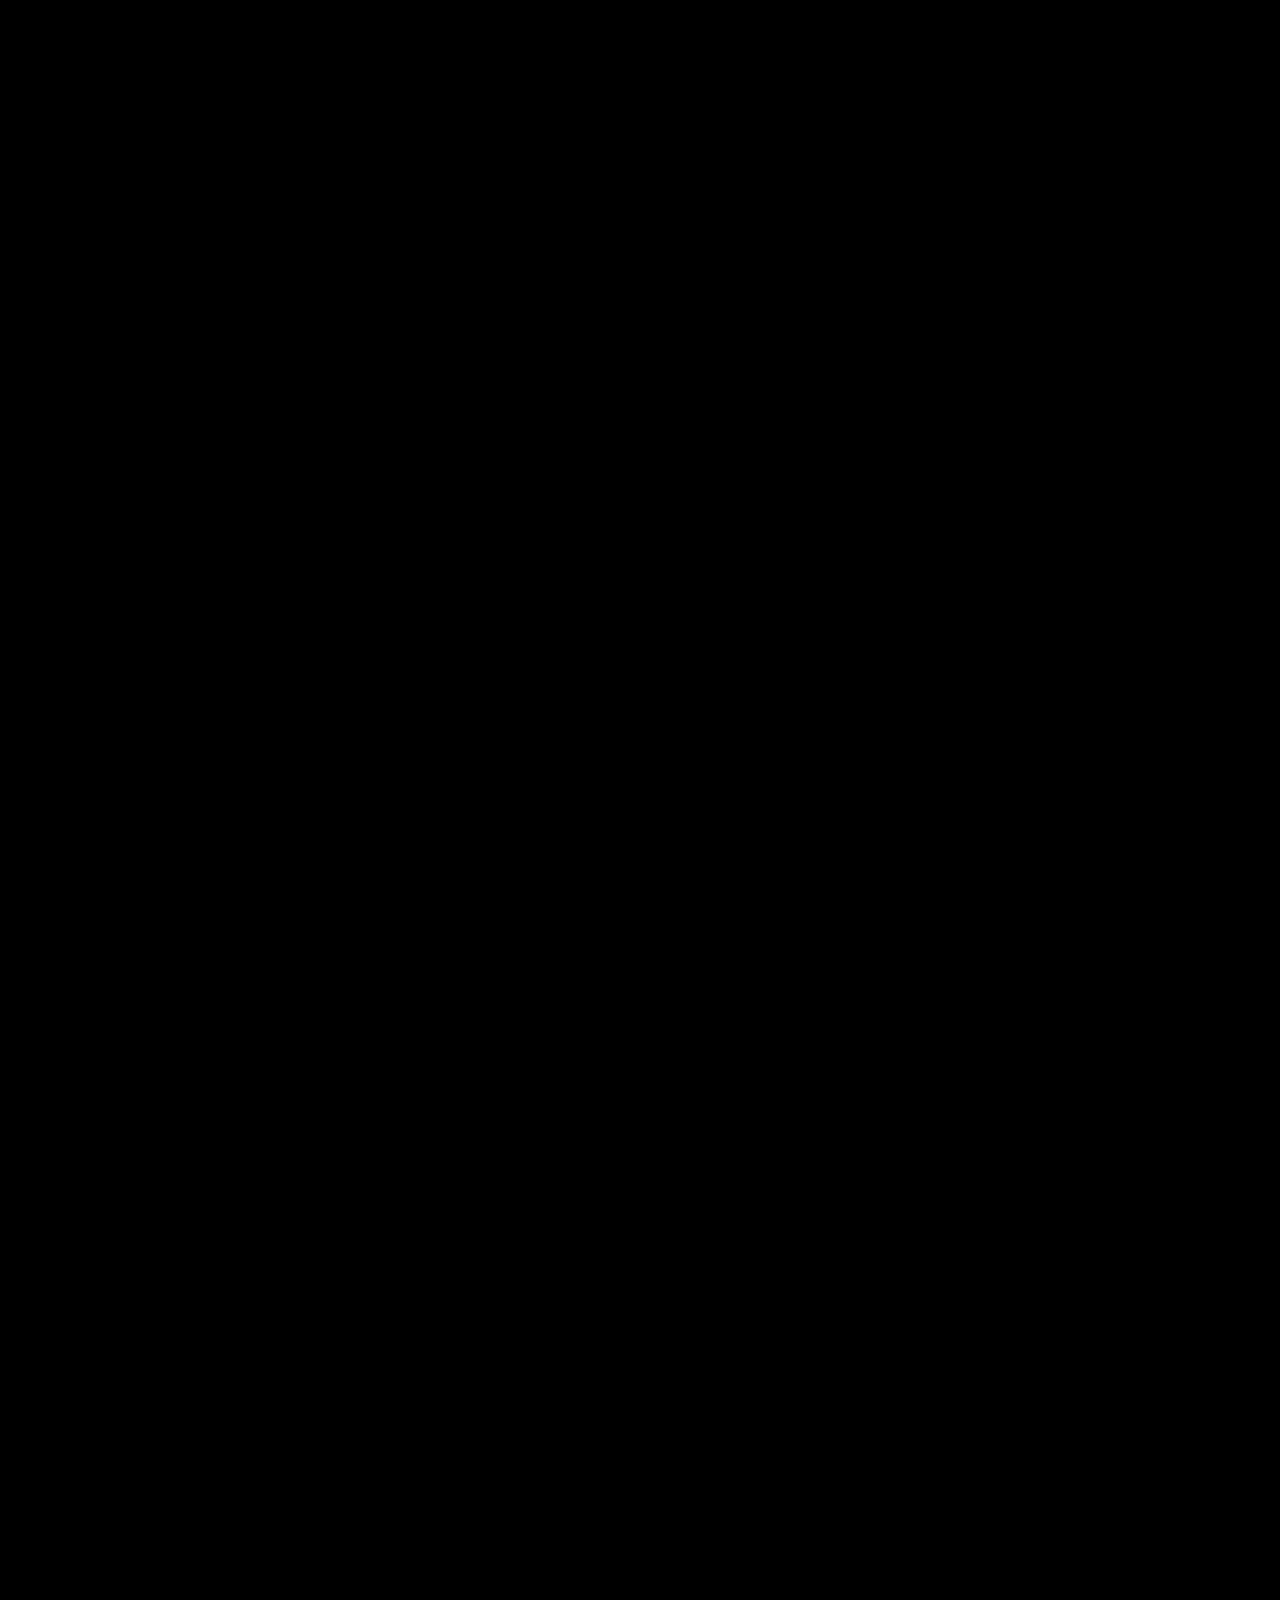
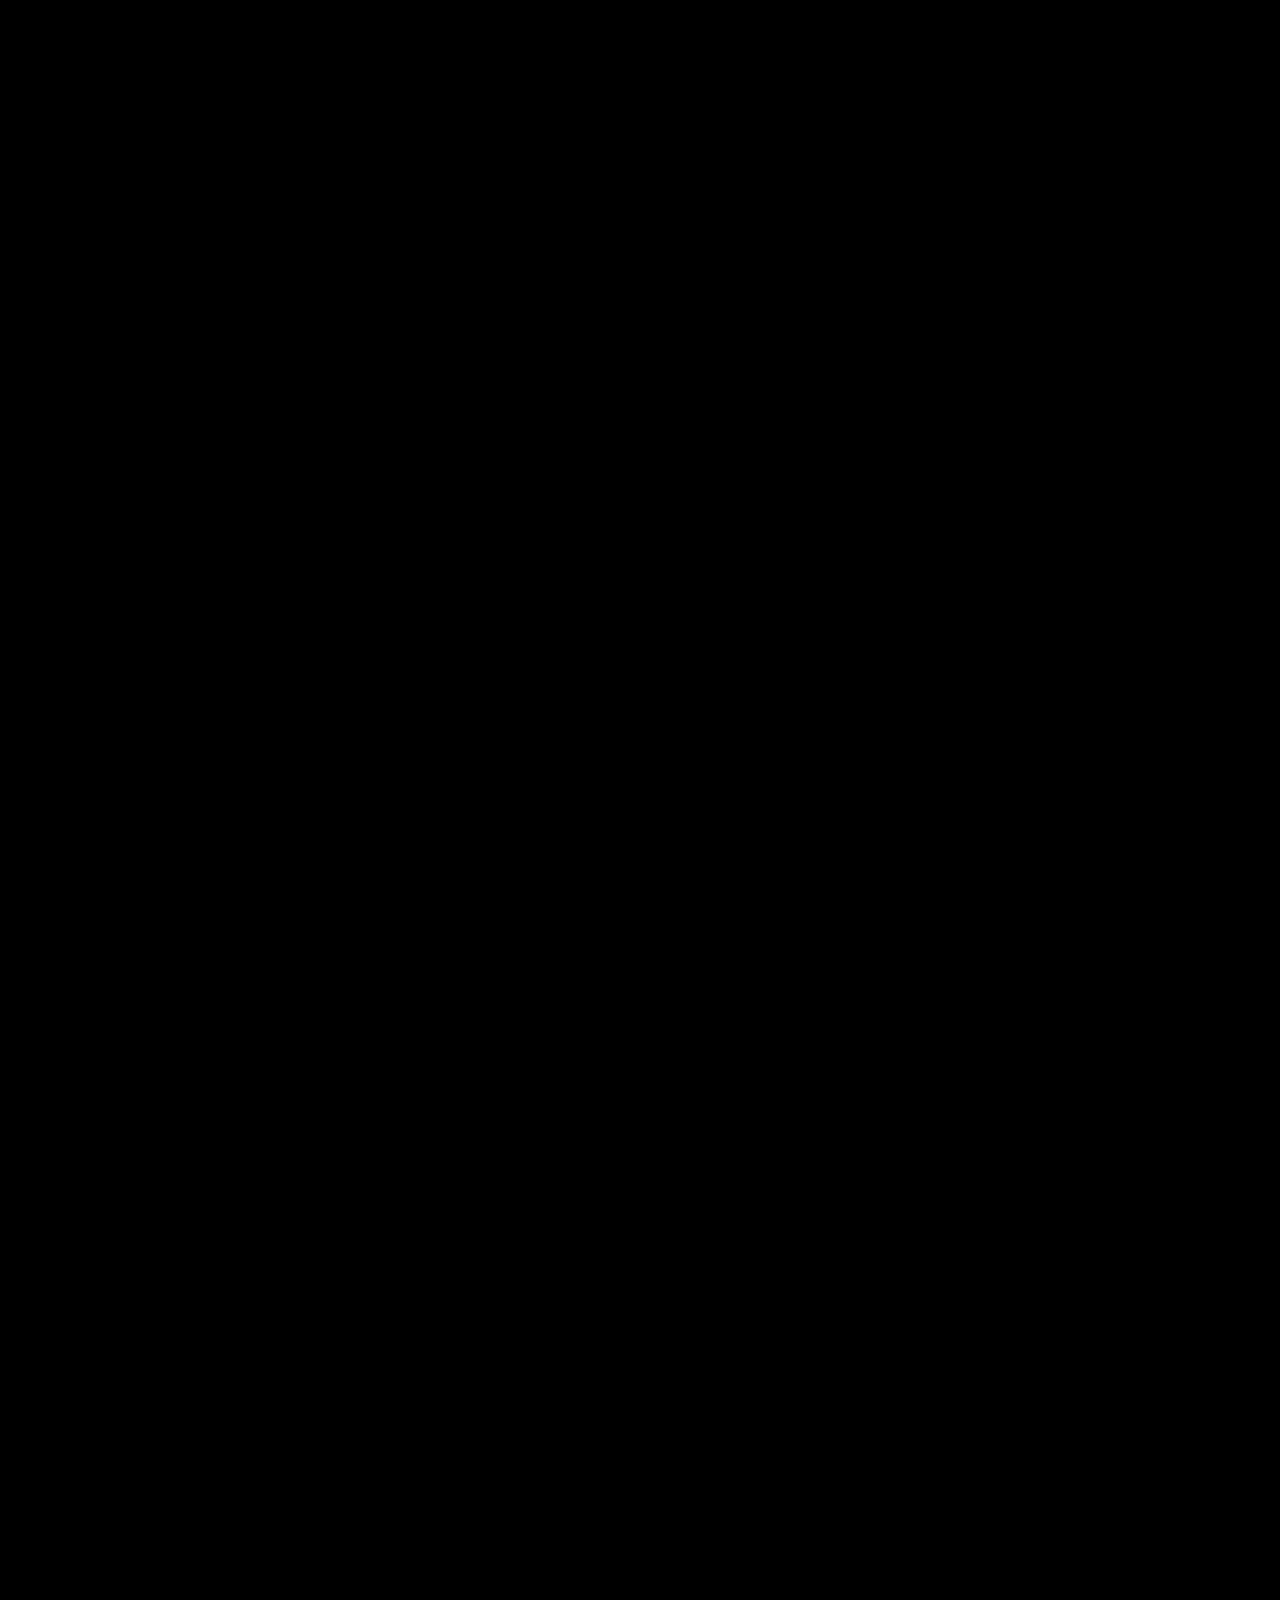
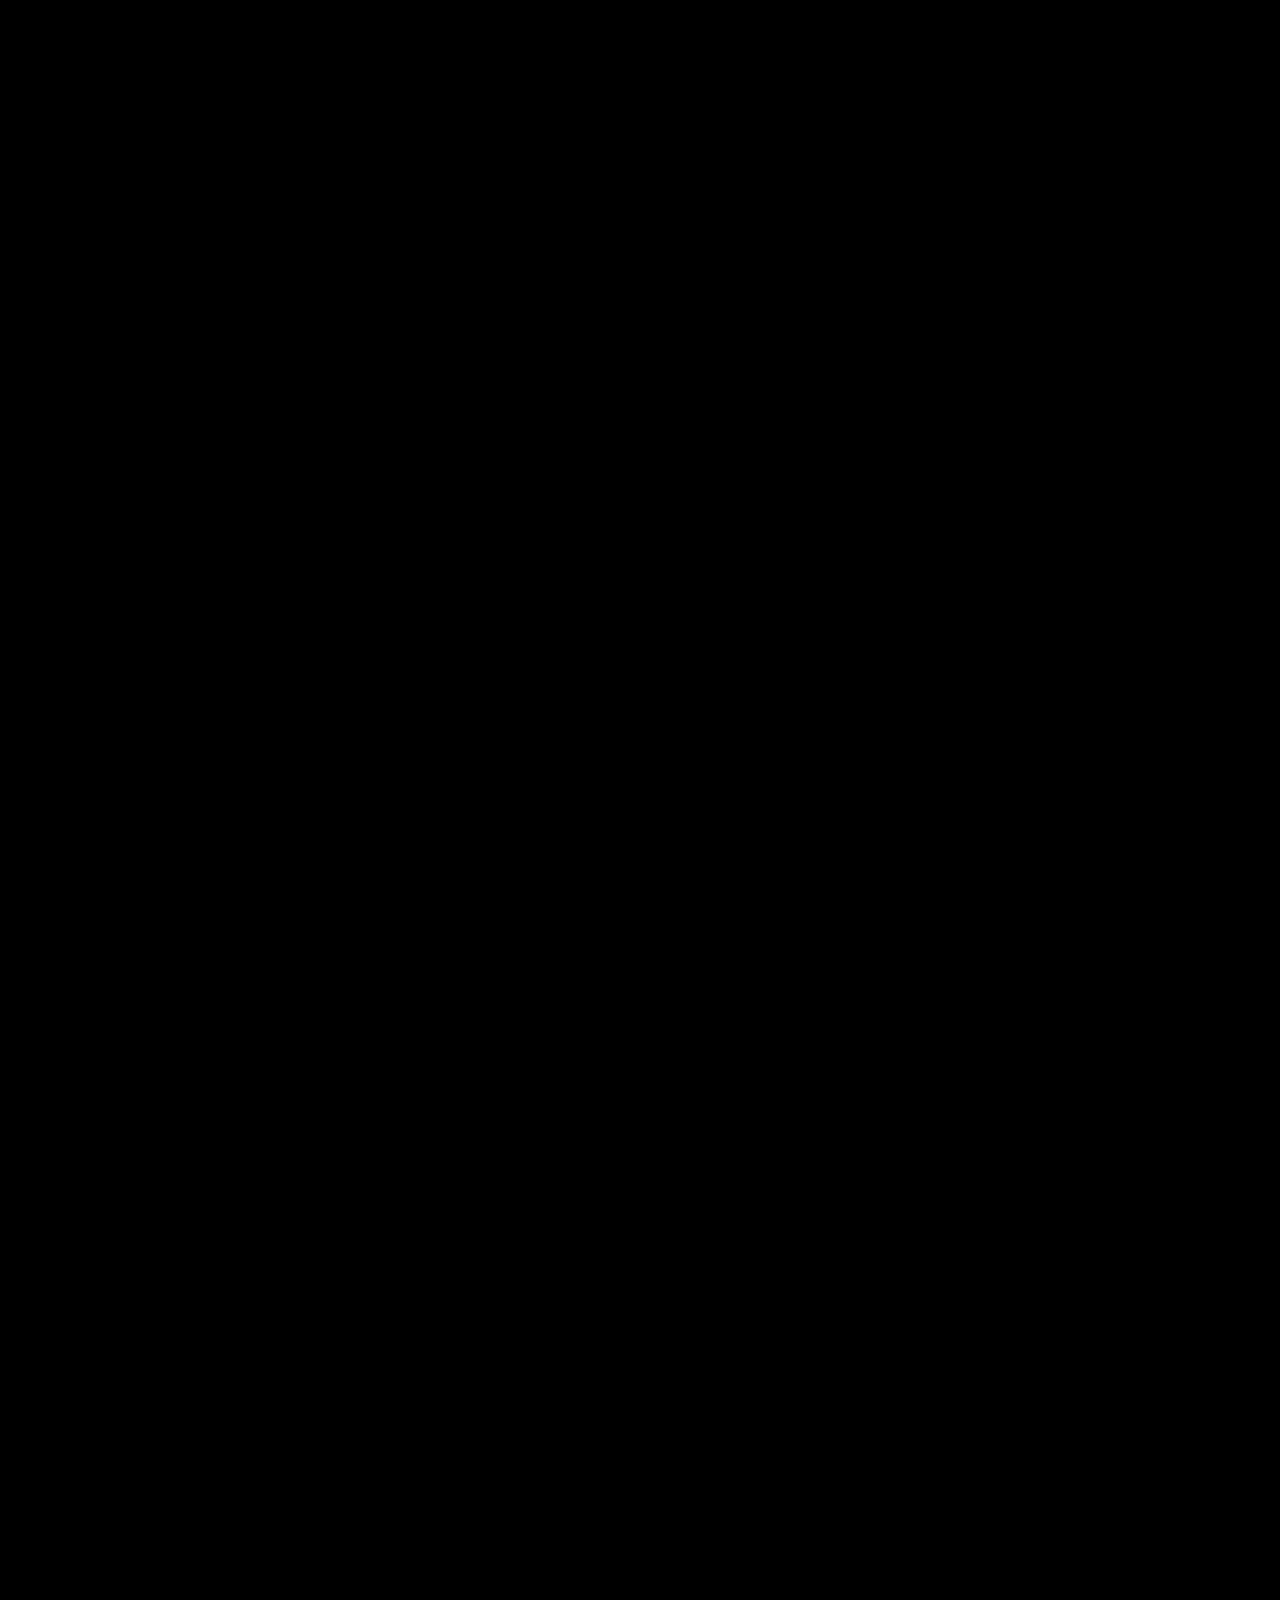
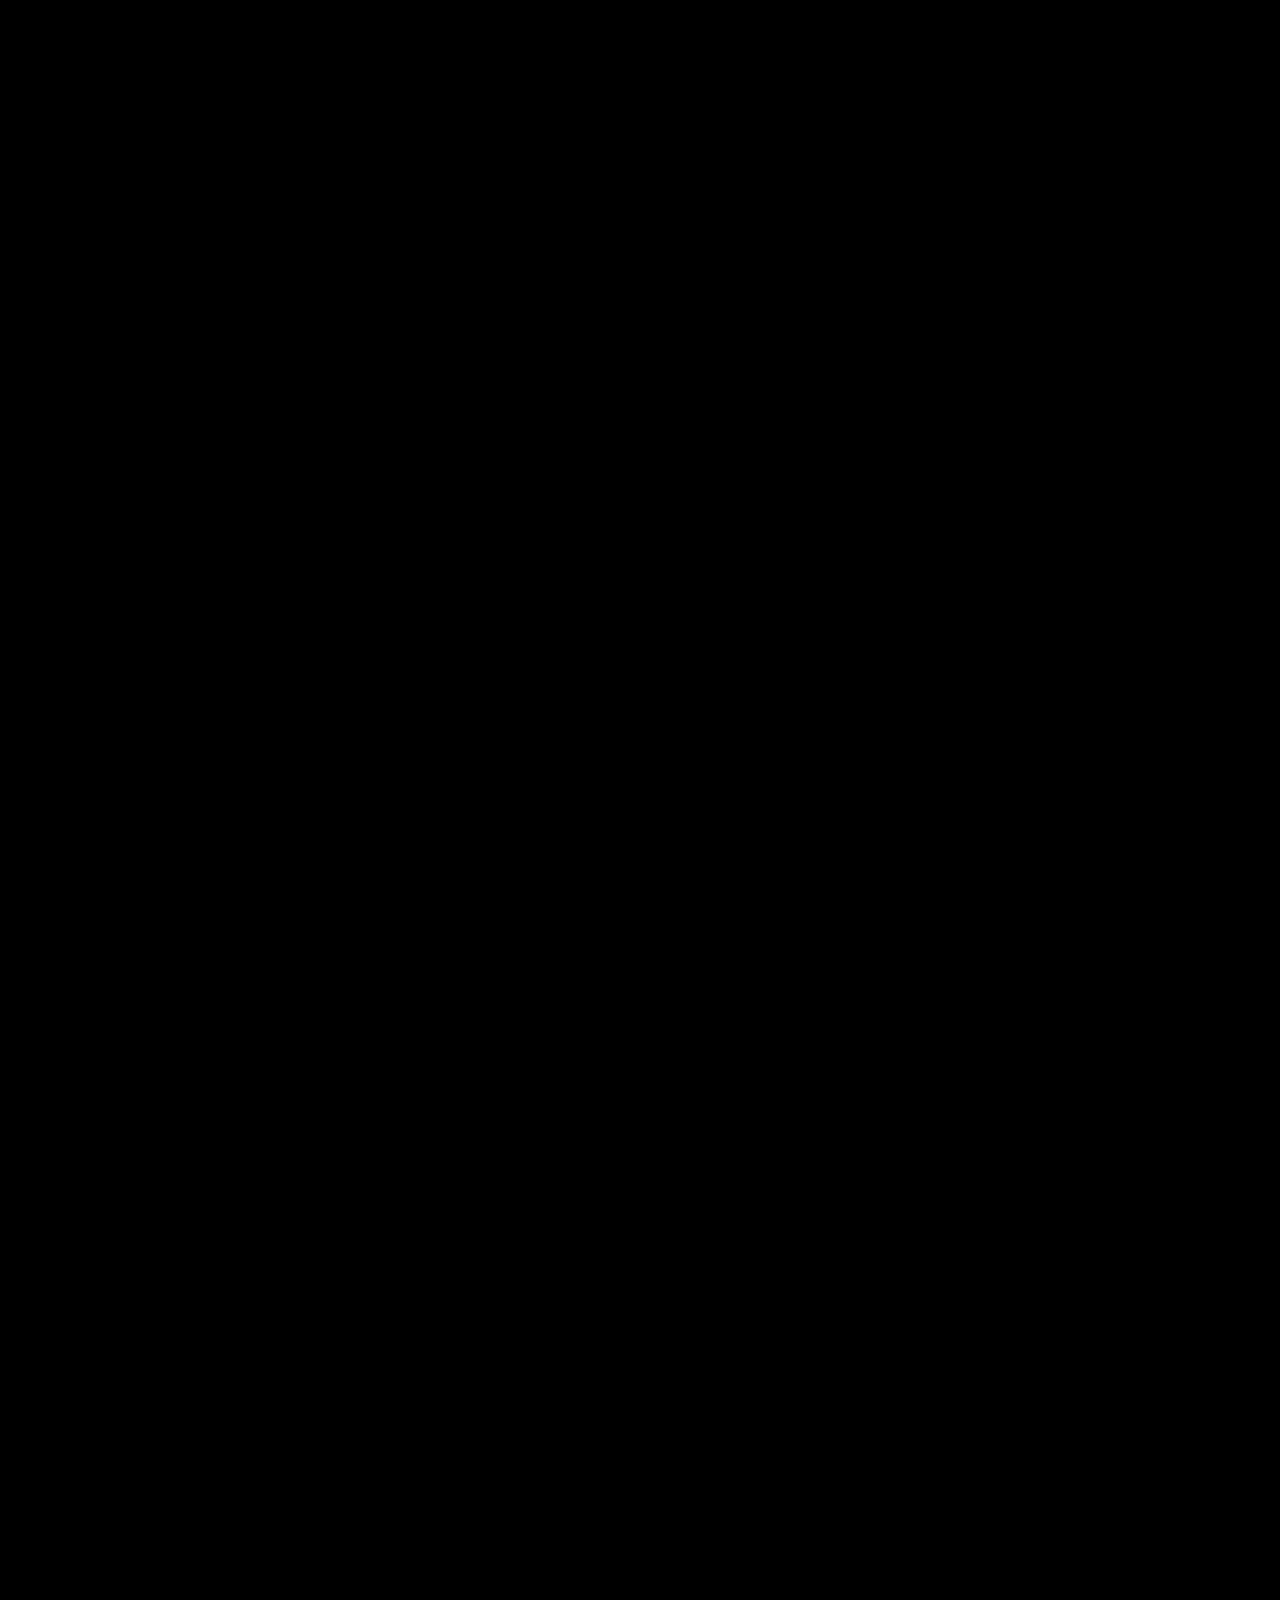
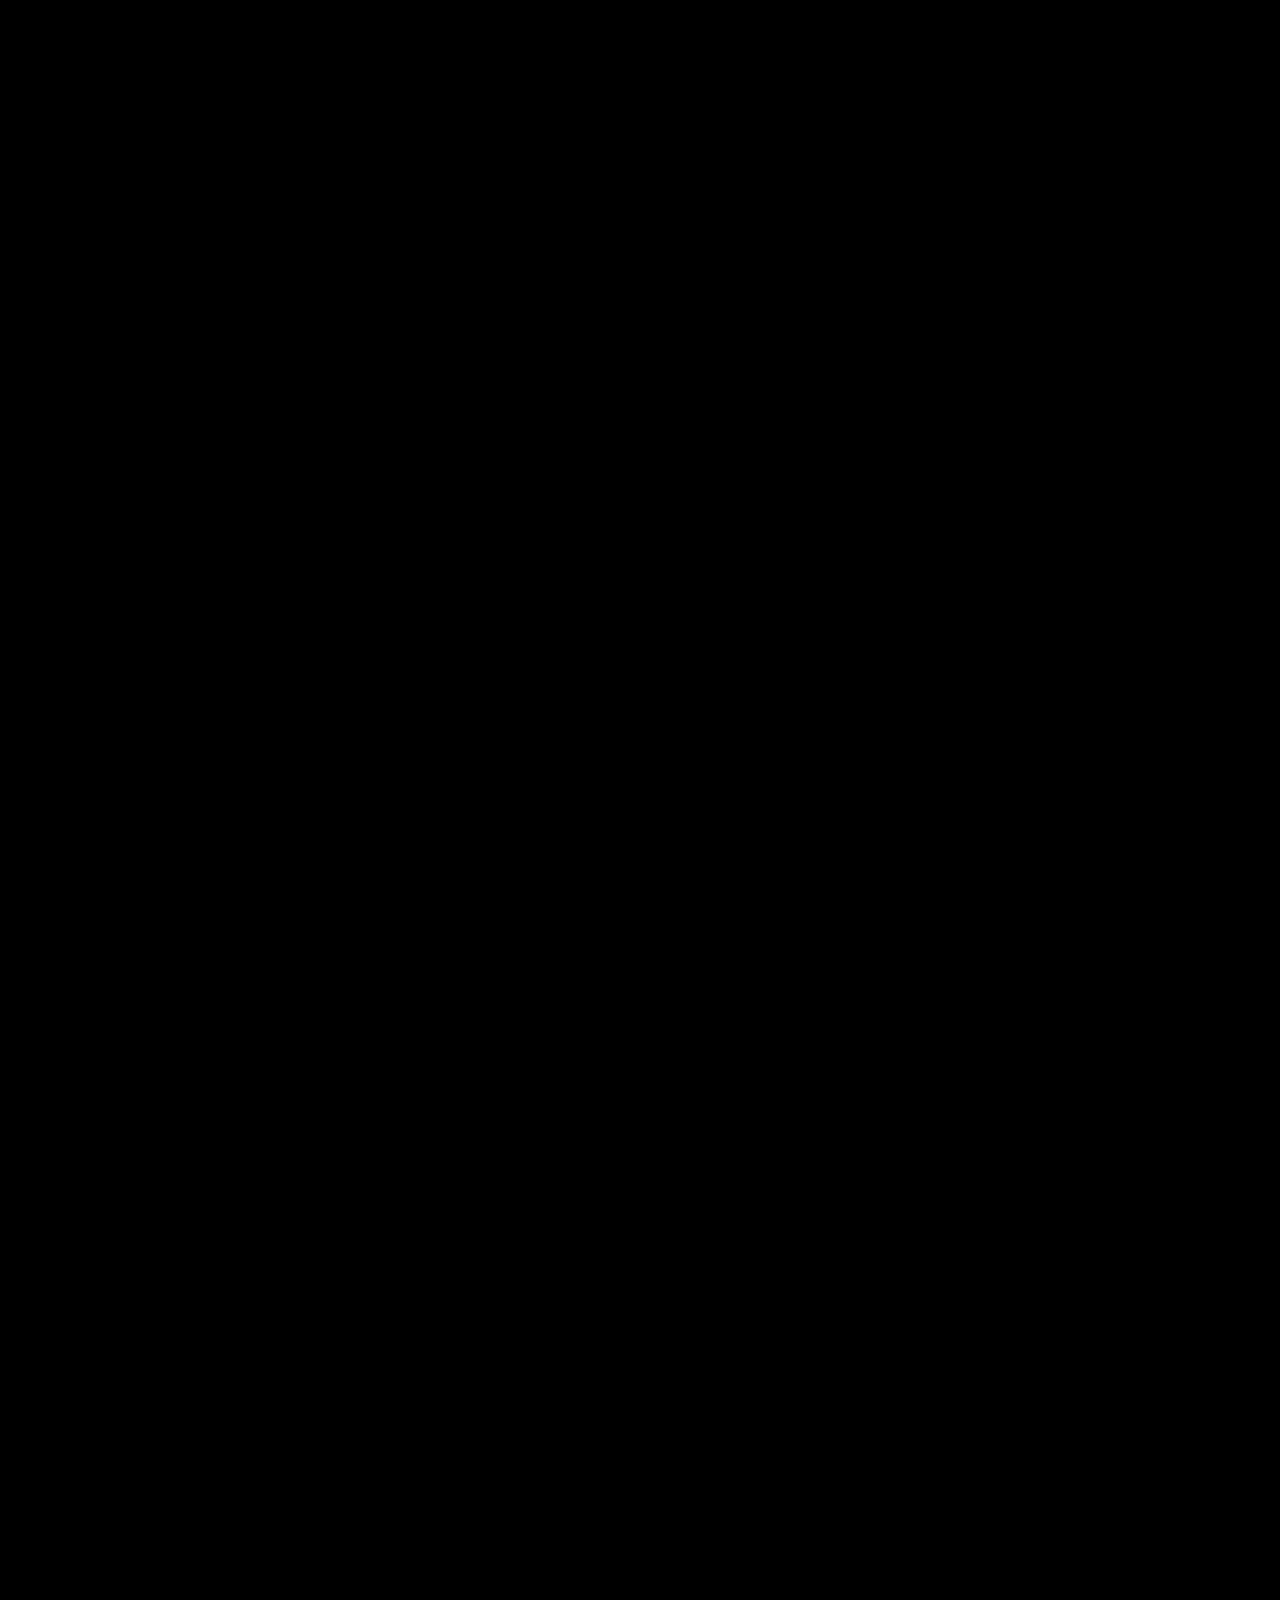
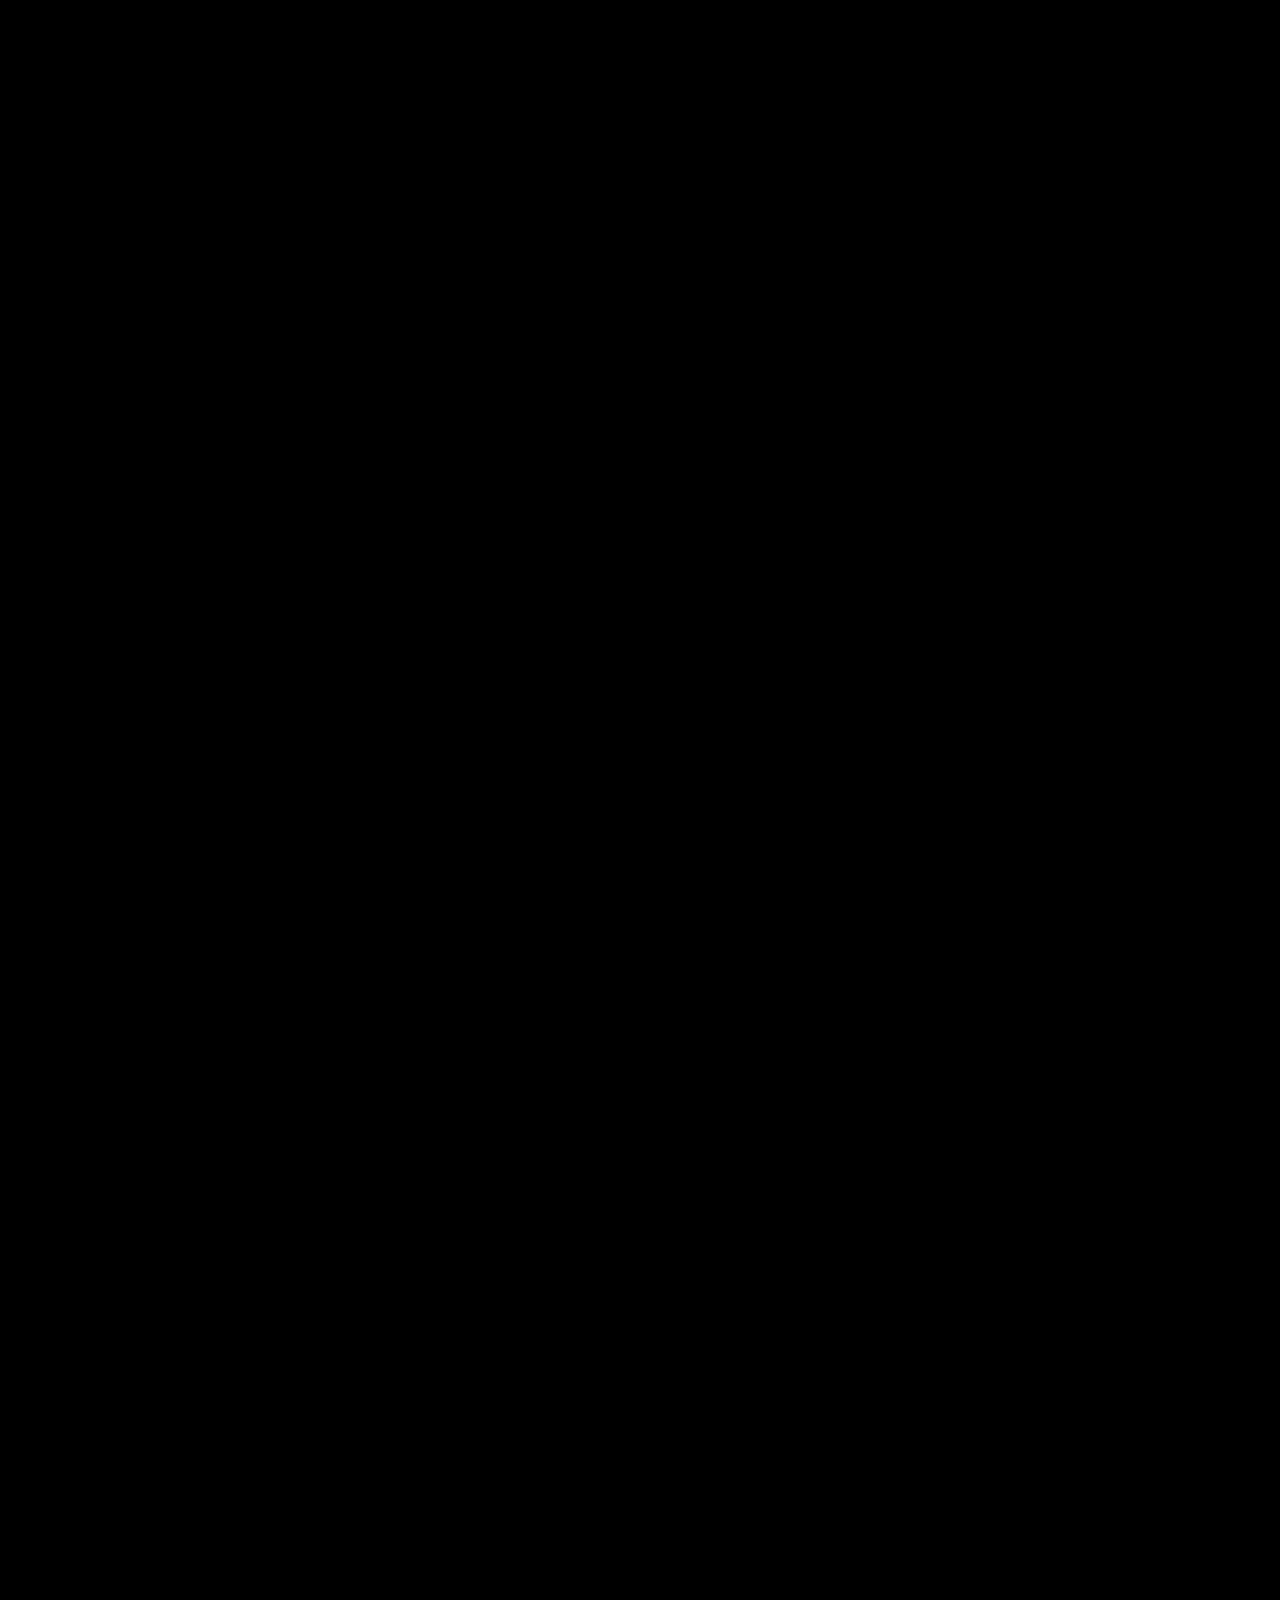
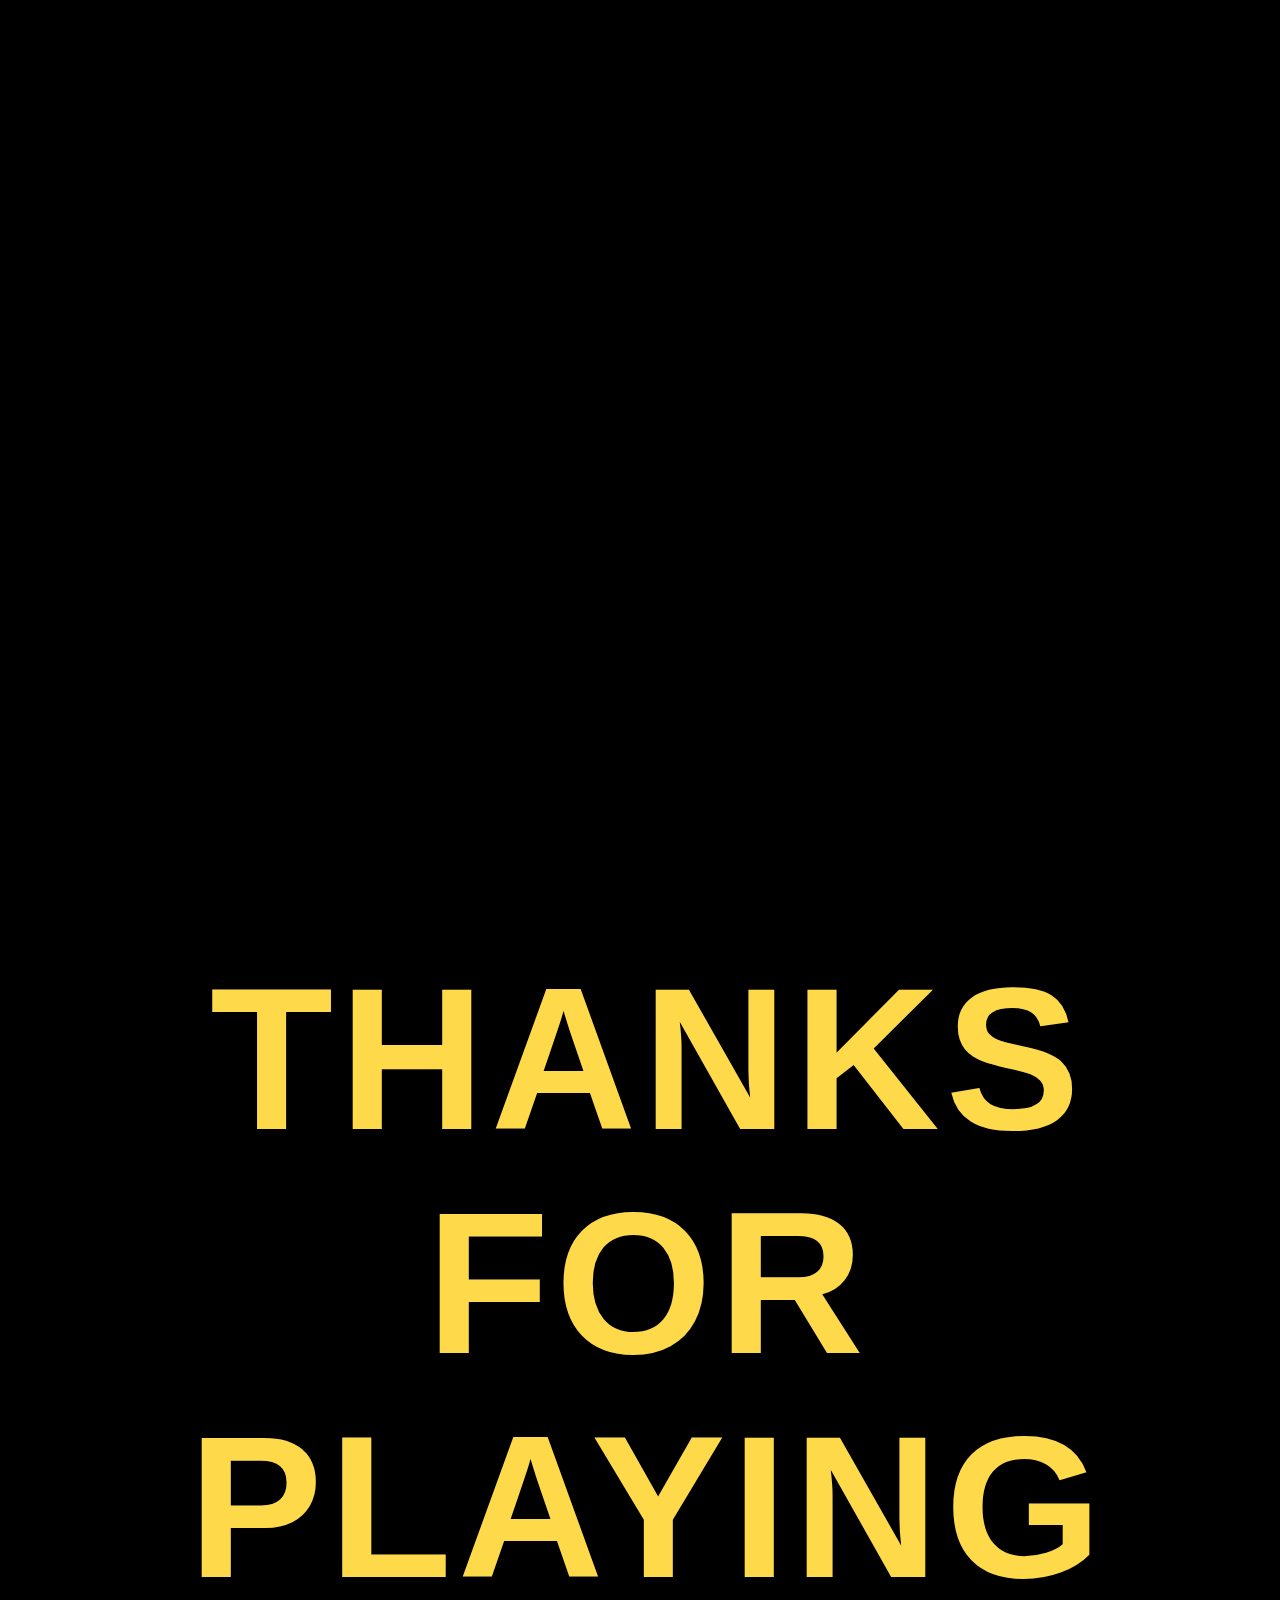
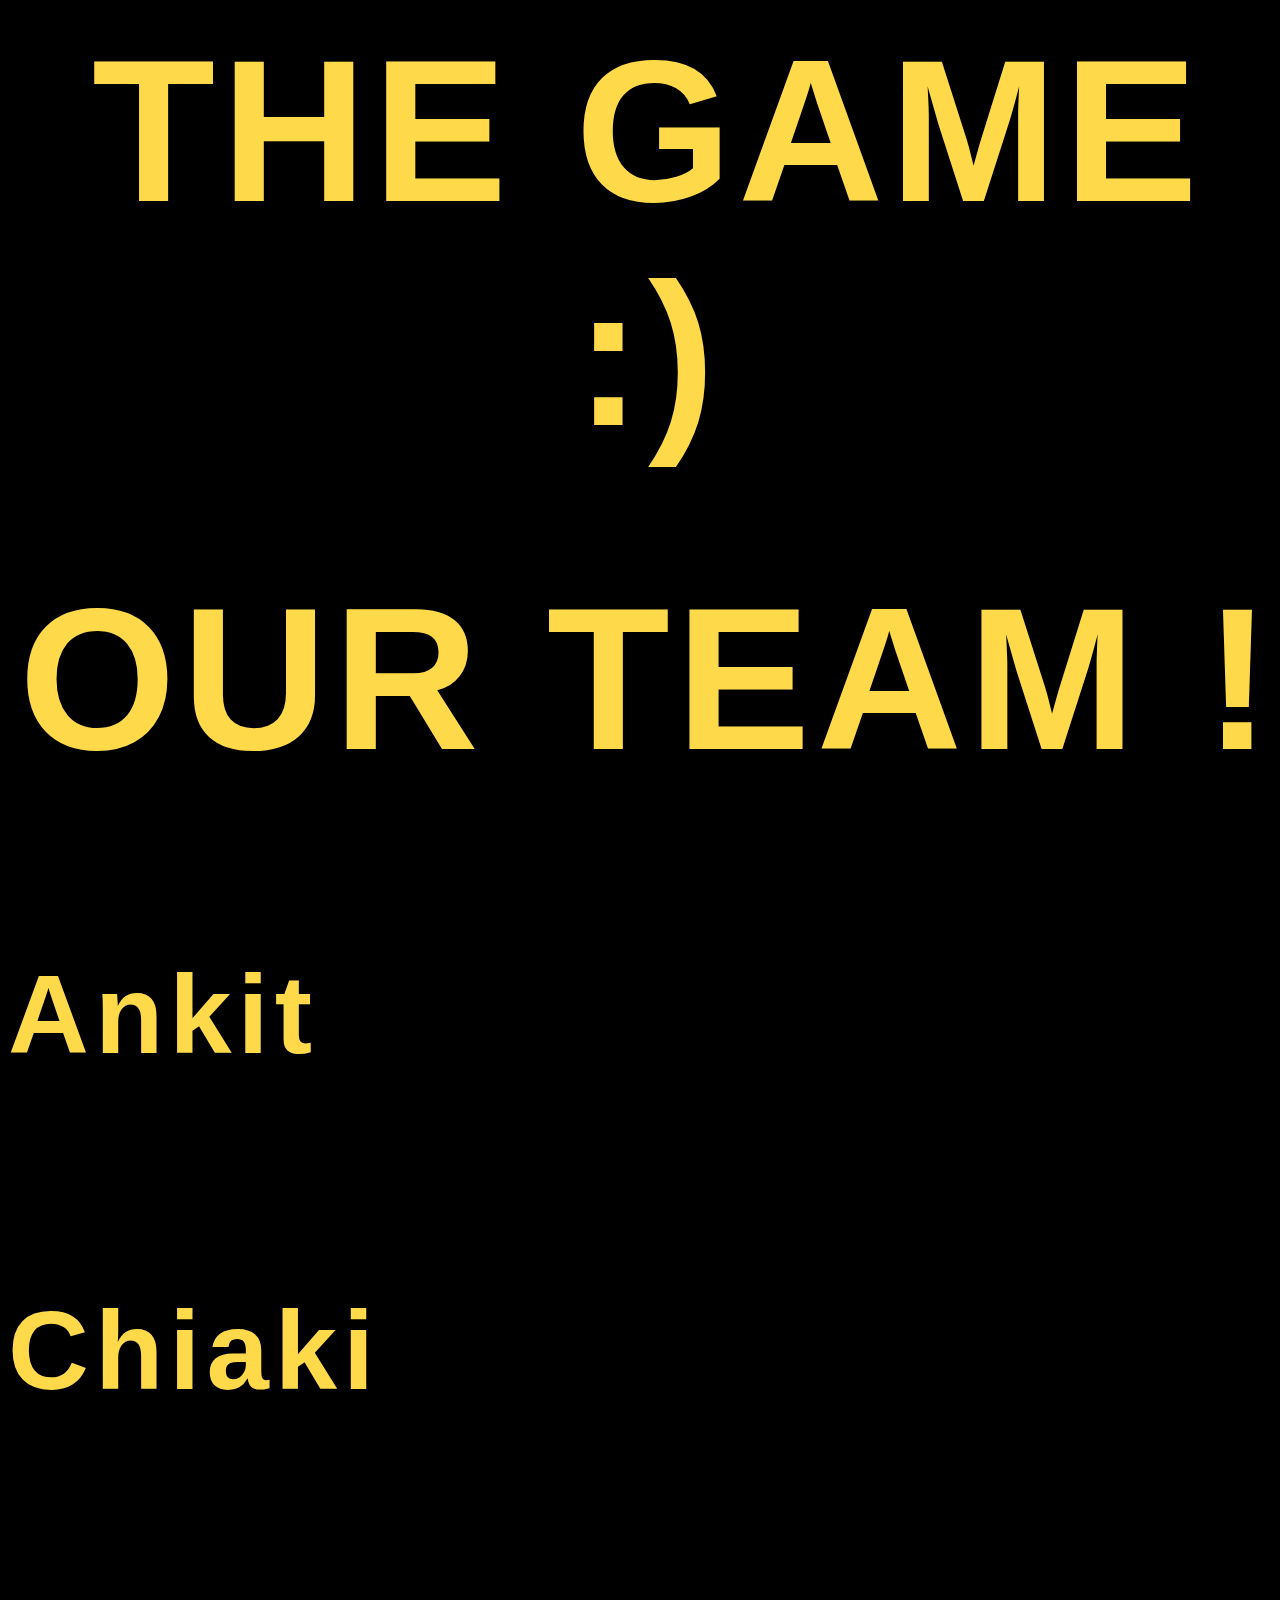
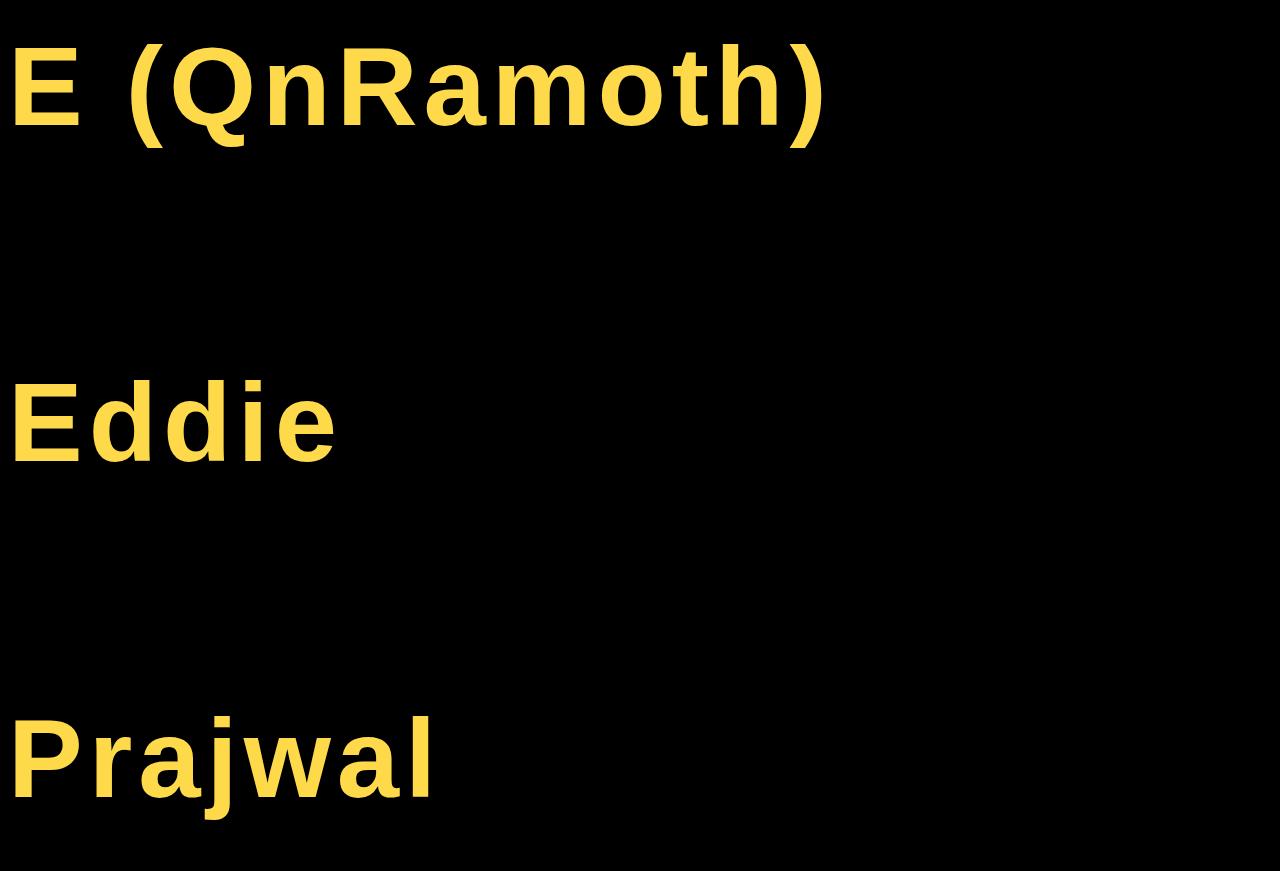
==== credits.html @ cd7a51fb "Fine tuning." ====
<!doctype html>
<html class="no-js" lang="">

	<head>
	  <meta charset="utf-8">
	  <meta http-equiv="x-ua-compatible" content="ie=edge">
	  <title>Global Game Jam 2020 - Repair</title>
	  <meta name="description" content="">
	  <meta name="viewport" content="width=device-width, initial-scale=1, shrink-to-fit=no">

	  <link rel="manifest" href="site.webmanifest">
	  <link rel="apple-touch-icon" href="icon.png">
	  <link rel="stylesheet" href="css/credit.css">
	</head>

	<body>
		<div class='preload login--container'>
				<div class="fade"></div>
				<section class="star-wars">

						<div class="crawl">
							
							<div class="title">
								<h1>Thanks for playing the game :)</h1>
								<h1>Our Team !</h1>
							</div>
							
							<p>Ankit</p>
							<p>Chiaki</p>
							<p>E (QnRamoth)</p>
							<p>Eddie</p>
							<p>Prajwal</p>     
						</div>
					
					</section> 
	  <script src="js/lib/jquery.js"></script>
	</body>

</html>
---- css/credit.css ----
body {
  width: 100%;
  height: 100%;
  background: #000;
  overflow: hidden;
}

.fade {
  position: relative;
  width: 100%;
  min-height: 60vh;
  top: -25px;
  background-image: linear-gradient(0deg, transparent, black 75%);
  z-index: 1;
}

.star-wars {
  display: flex;
  justify-content: center;
  position: relative;
  height: 800px;
  color: #feda4a;
  font-family: 'Pathway Gothic One', sans-serif;
  font-size: 700%;
  font-weight: 600;
  letter-spacing: 6px;
  line-height: 200%;
  perspective: 400px;
  text-align: justify;
}

.crawl {
  position: relative;
  top: 9999px;
  transform-origin: 50% 100%;
  animation: crawl 60s linear;
}

.crawl > .title {
  font-size: 90%;
  text-align: center;
}

.crawl > .title h1 {
  margin: 0 0 100px;
  text-transform: uppercase;
}

@keyframes crawl {
  0% {
    top: 0;
    transform: rotateX(20deg)  translateZ(0);
  }
  100% { 
    top: -6000px;
    transform: rotateX(25deg) translateZ(-2500px);
  }
}
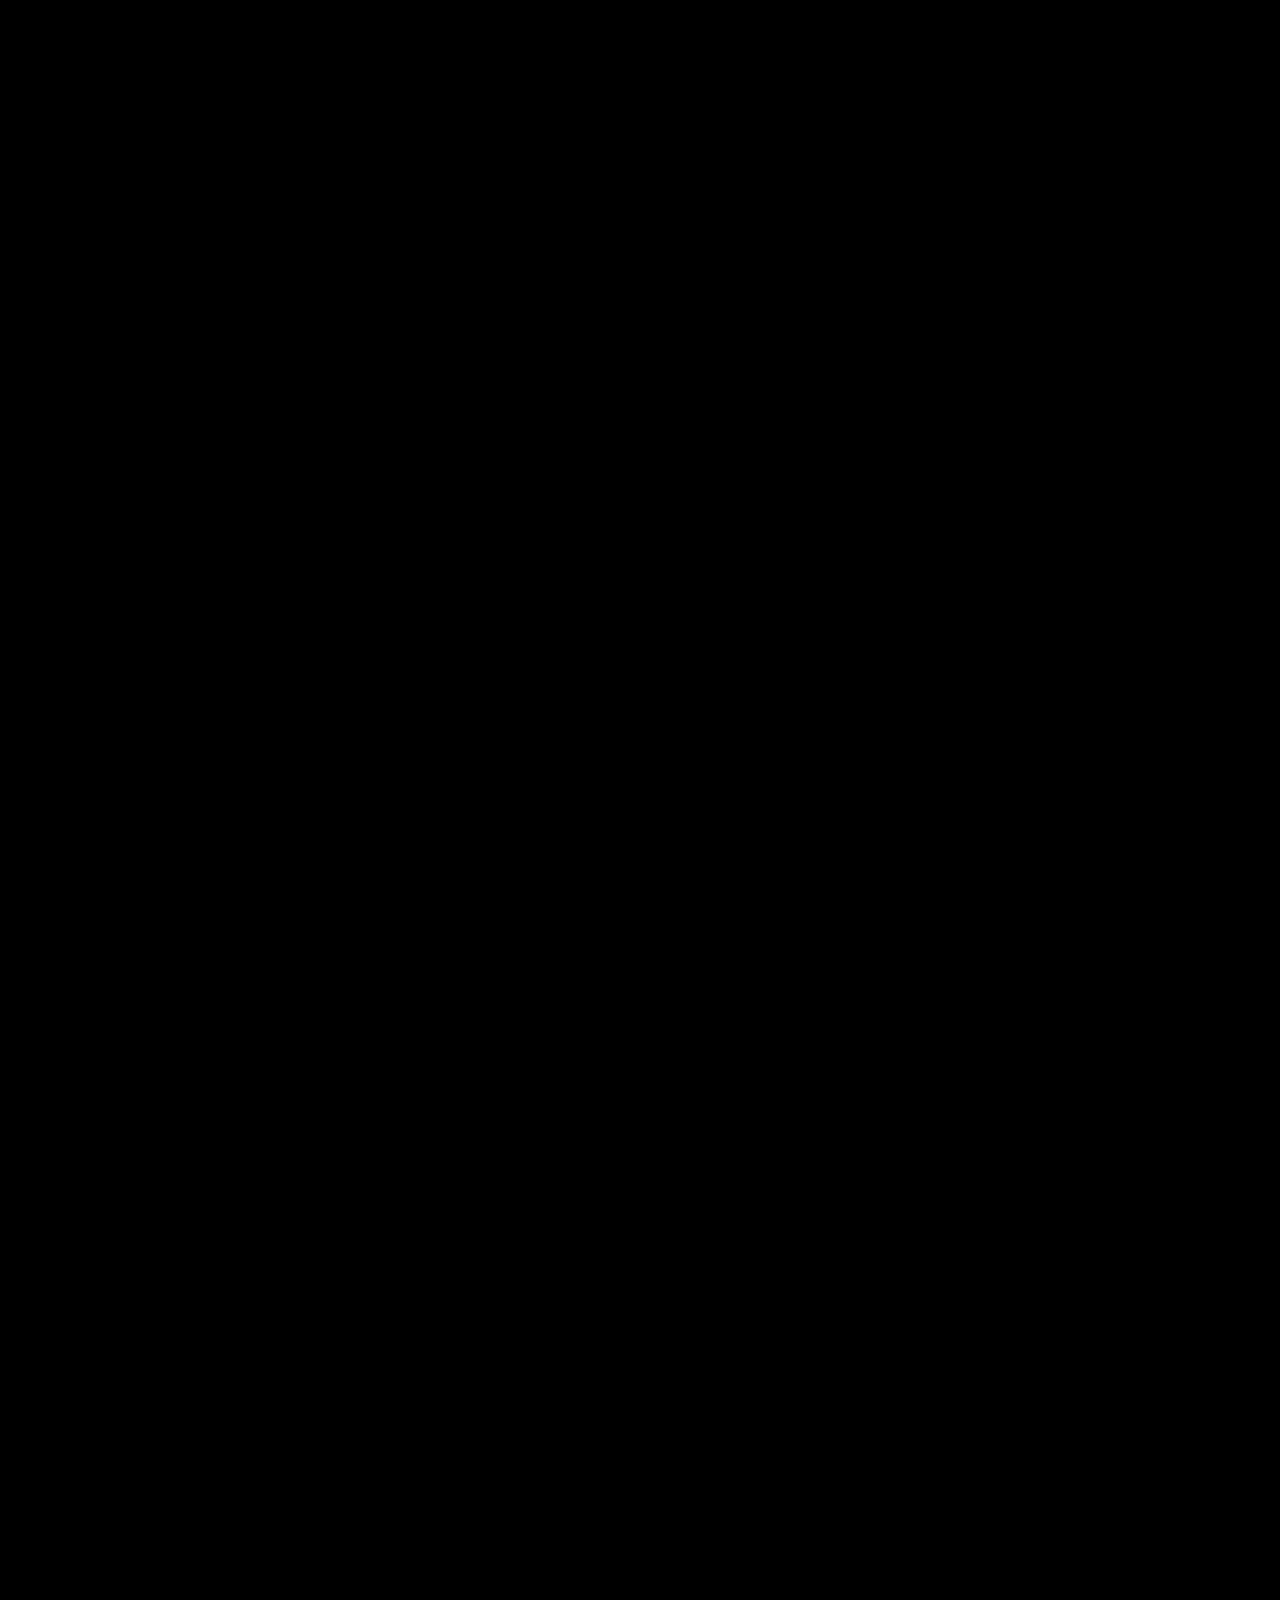
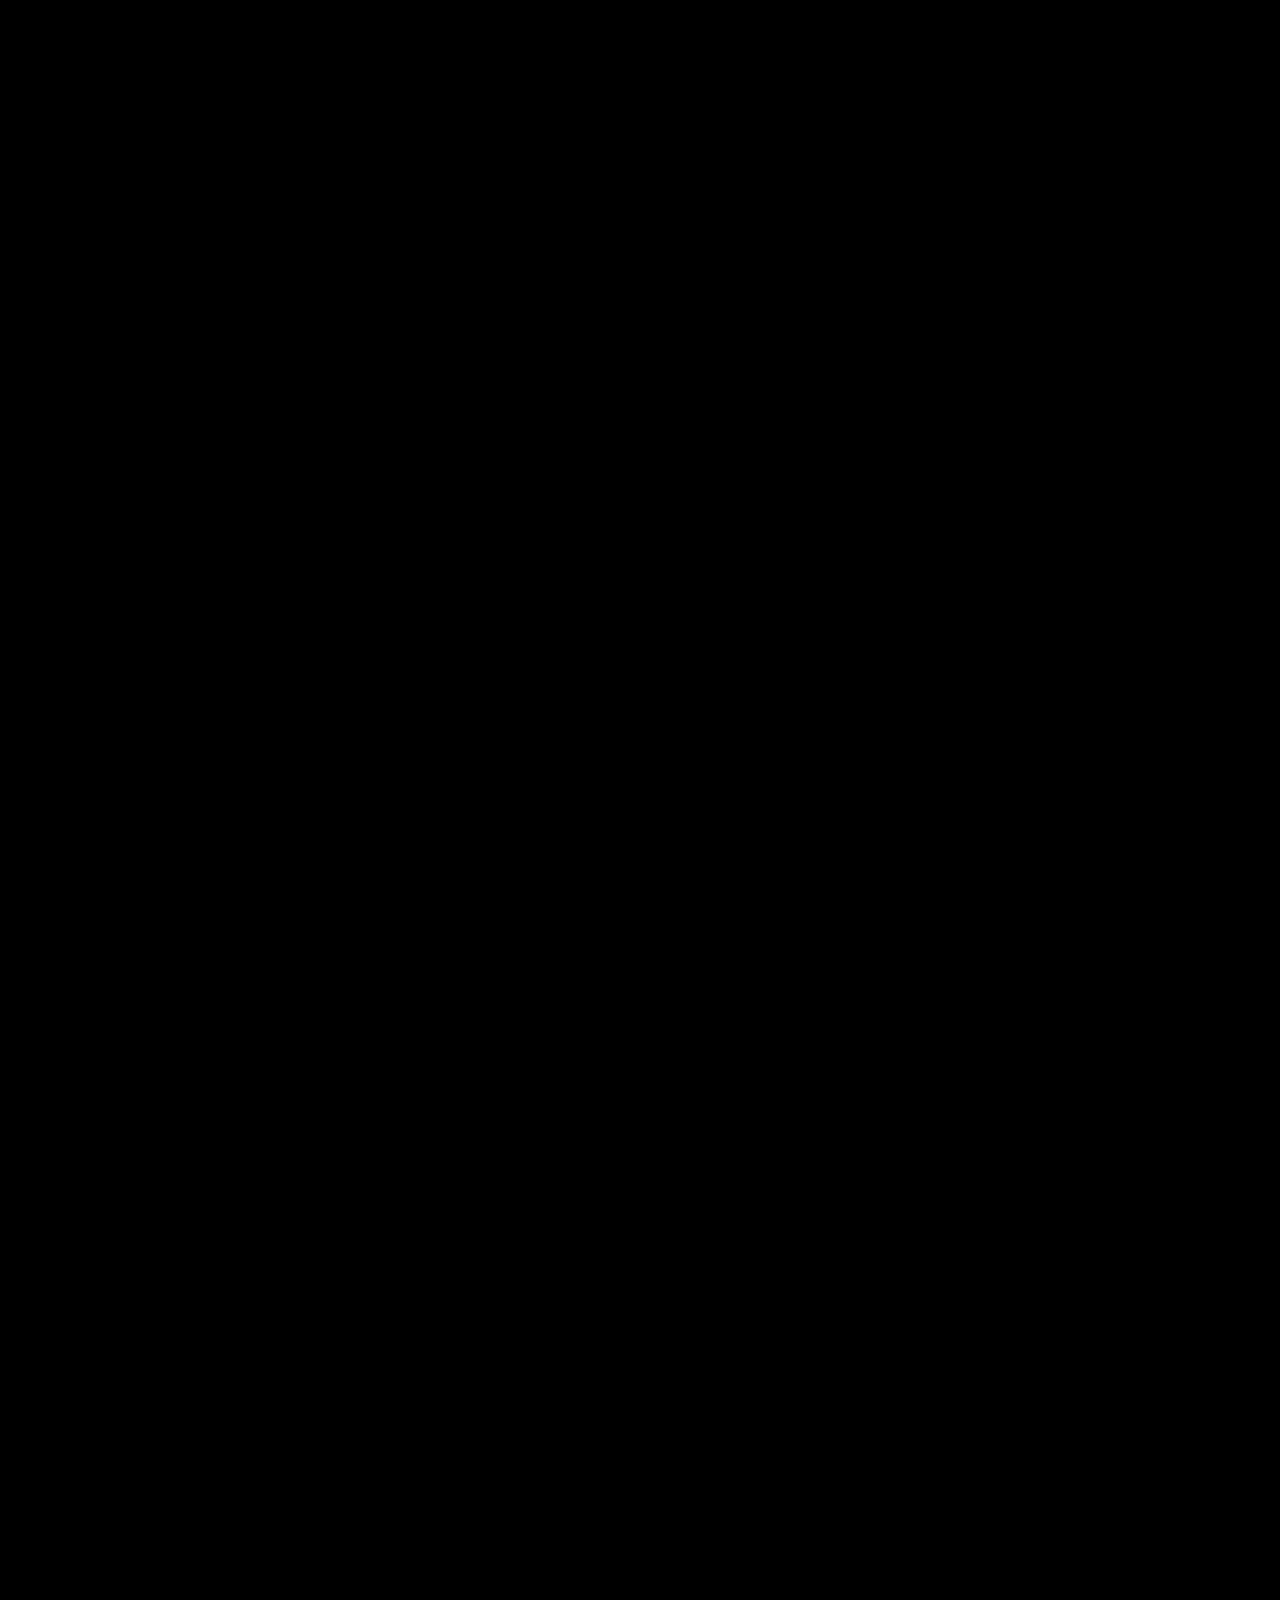
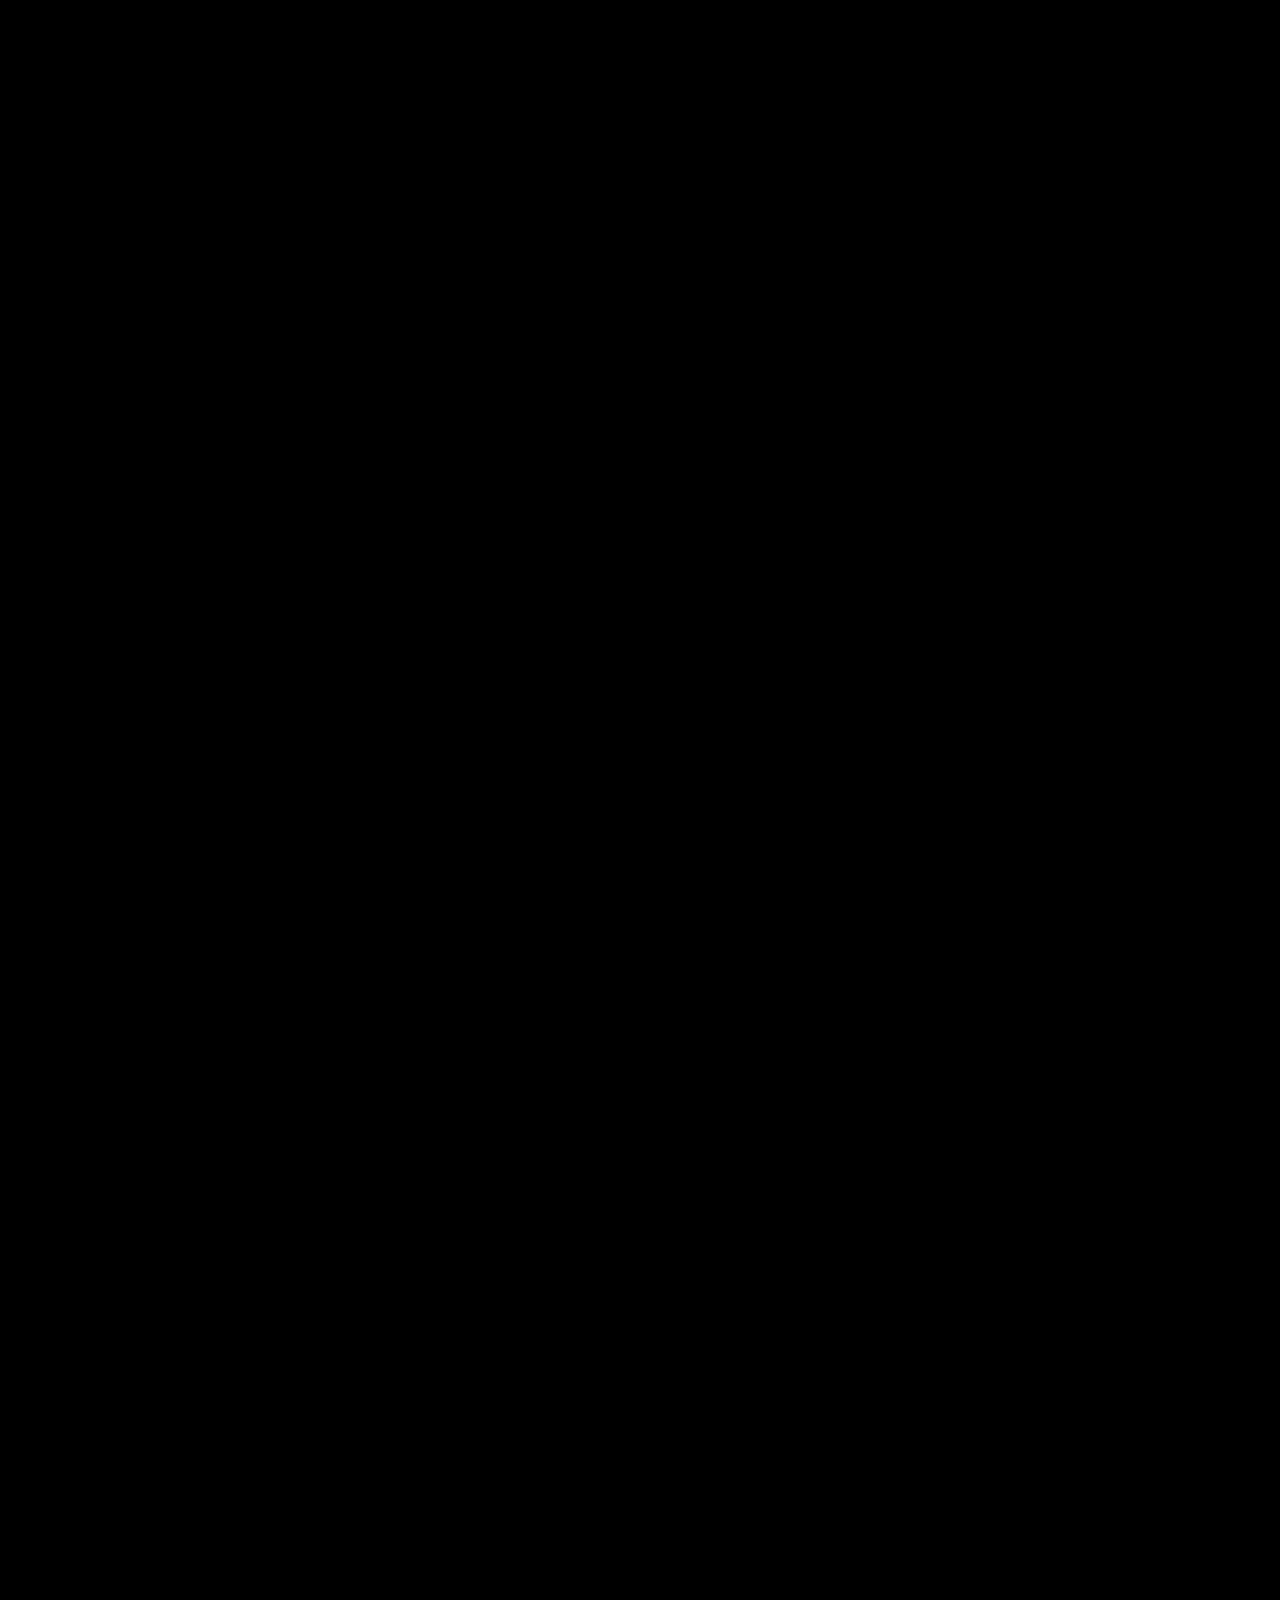
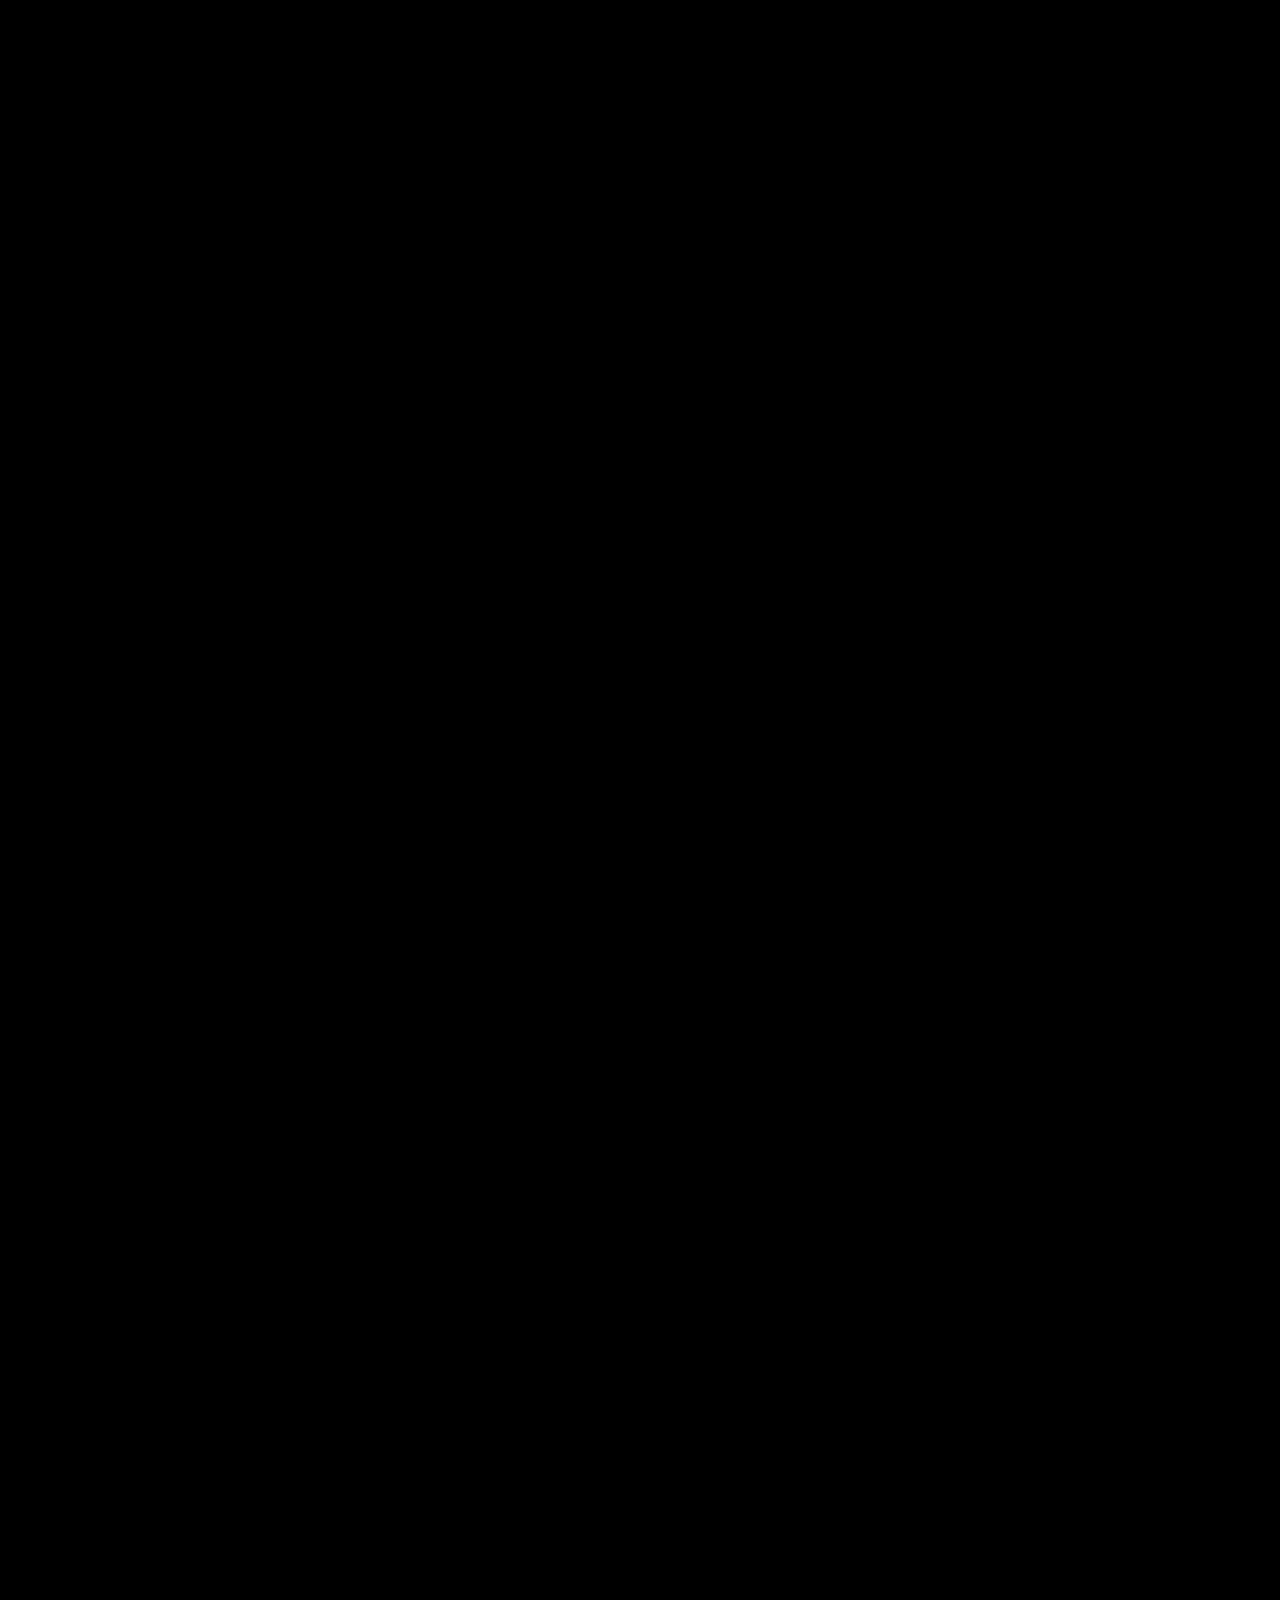
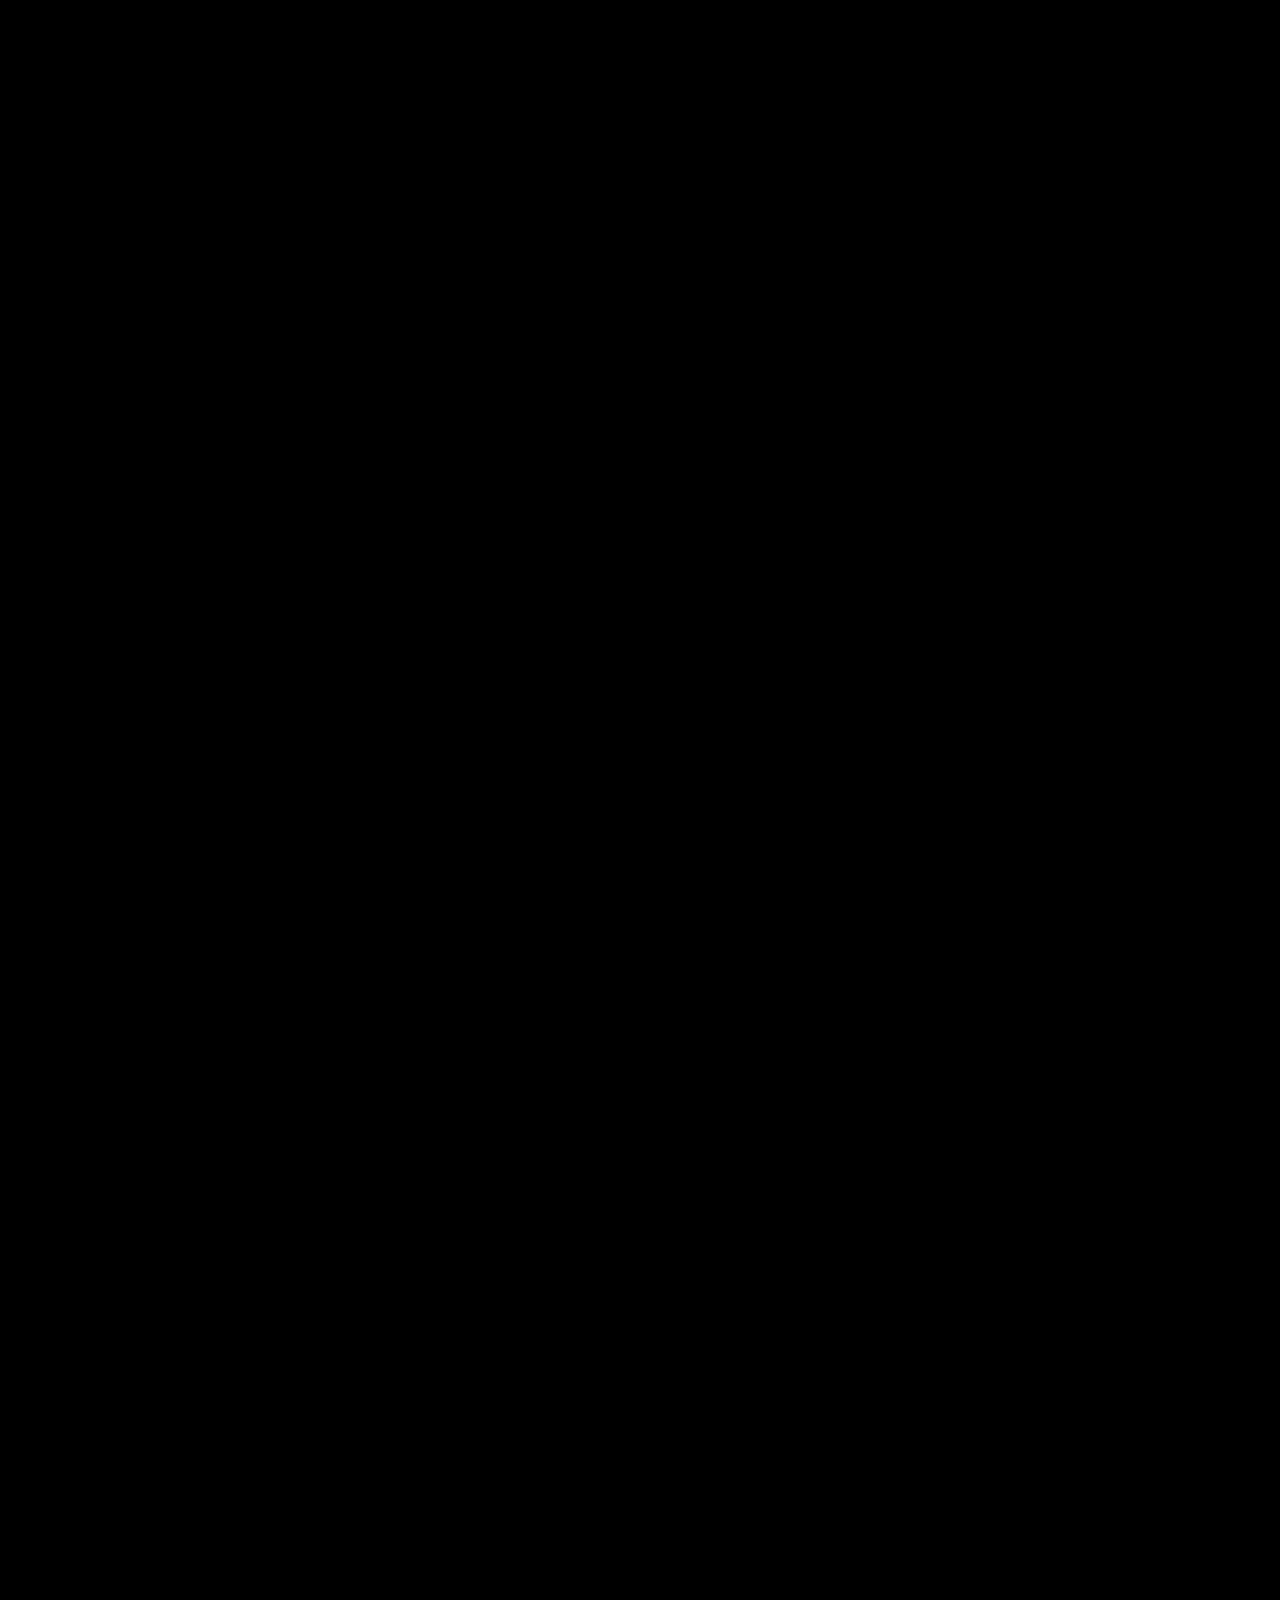
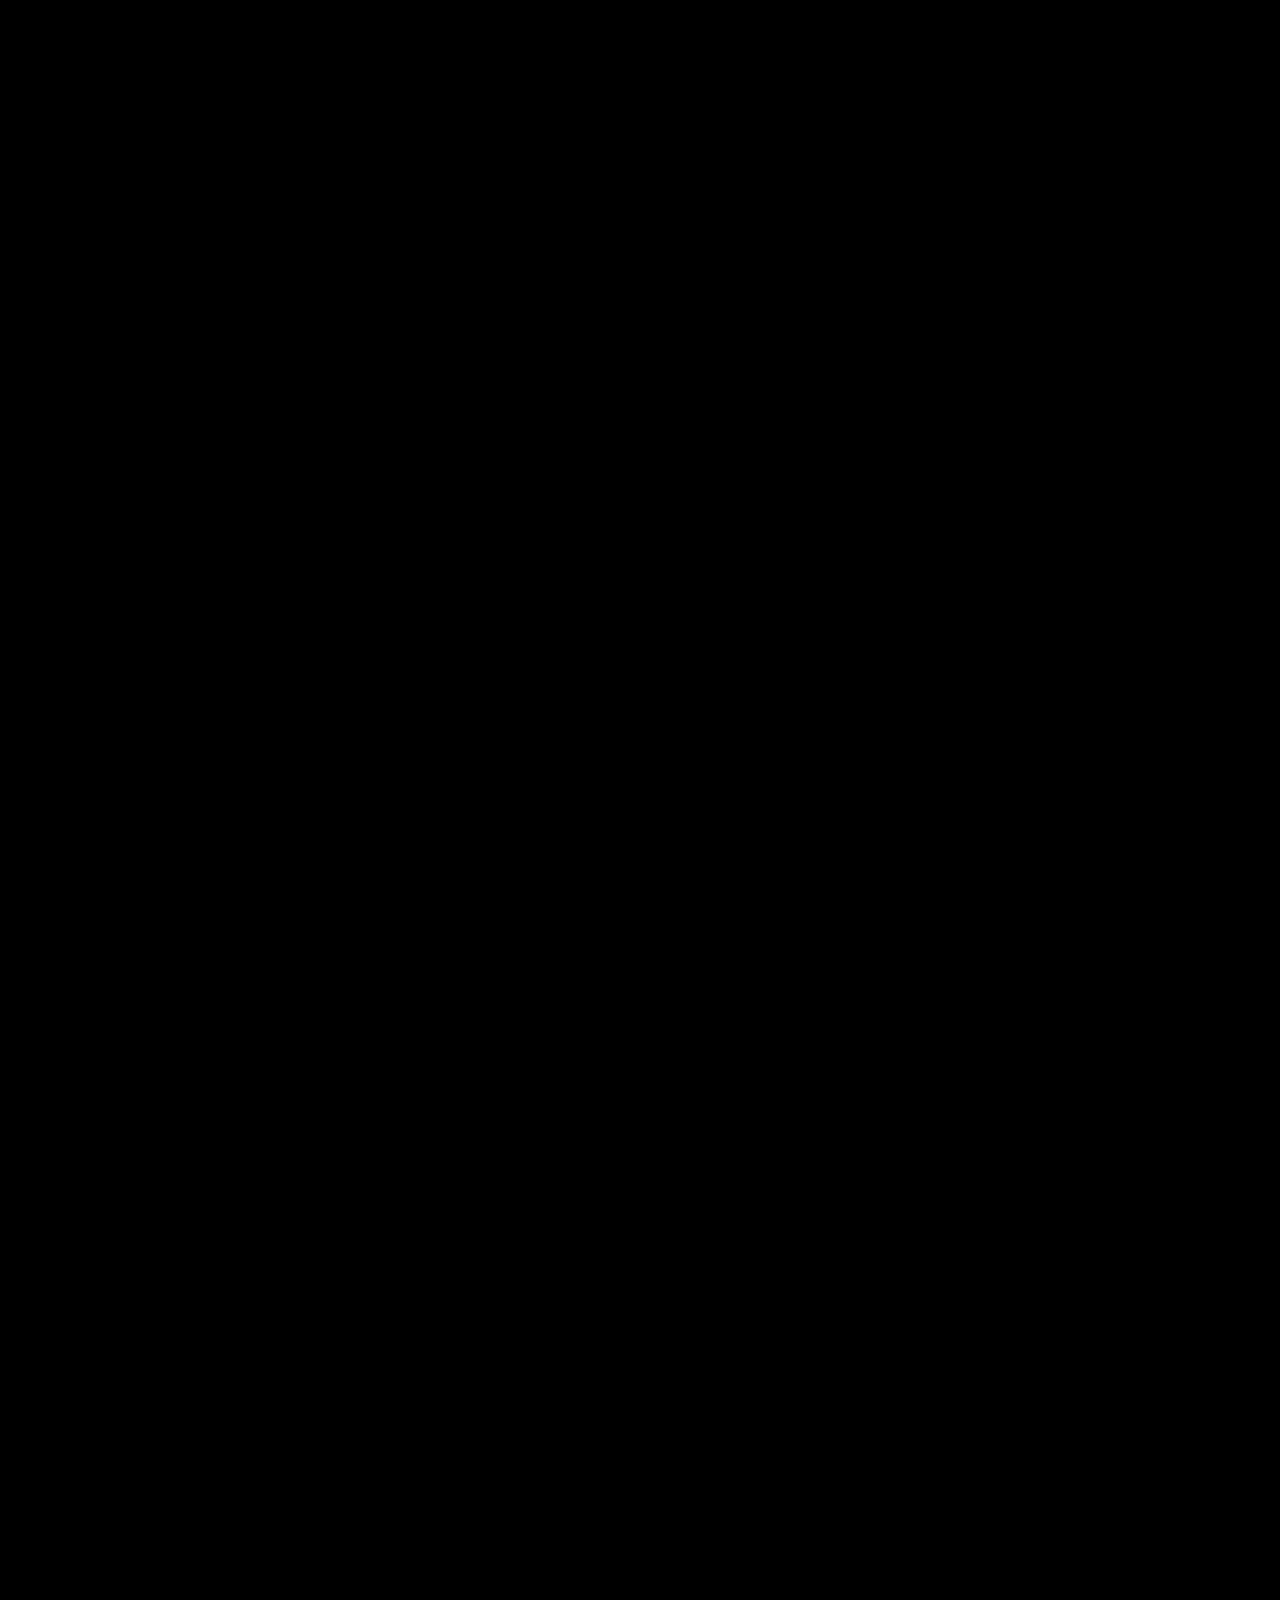
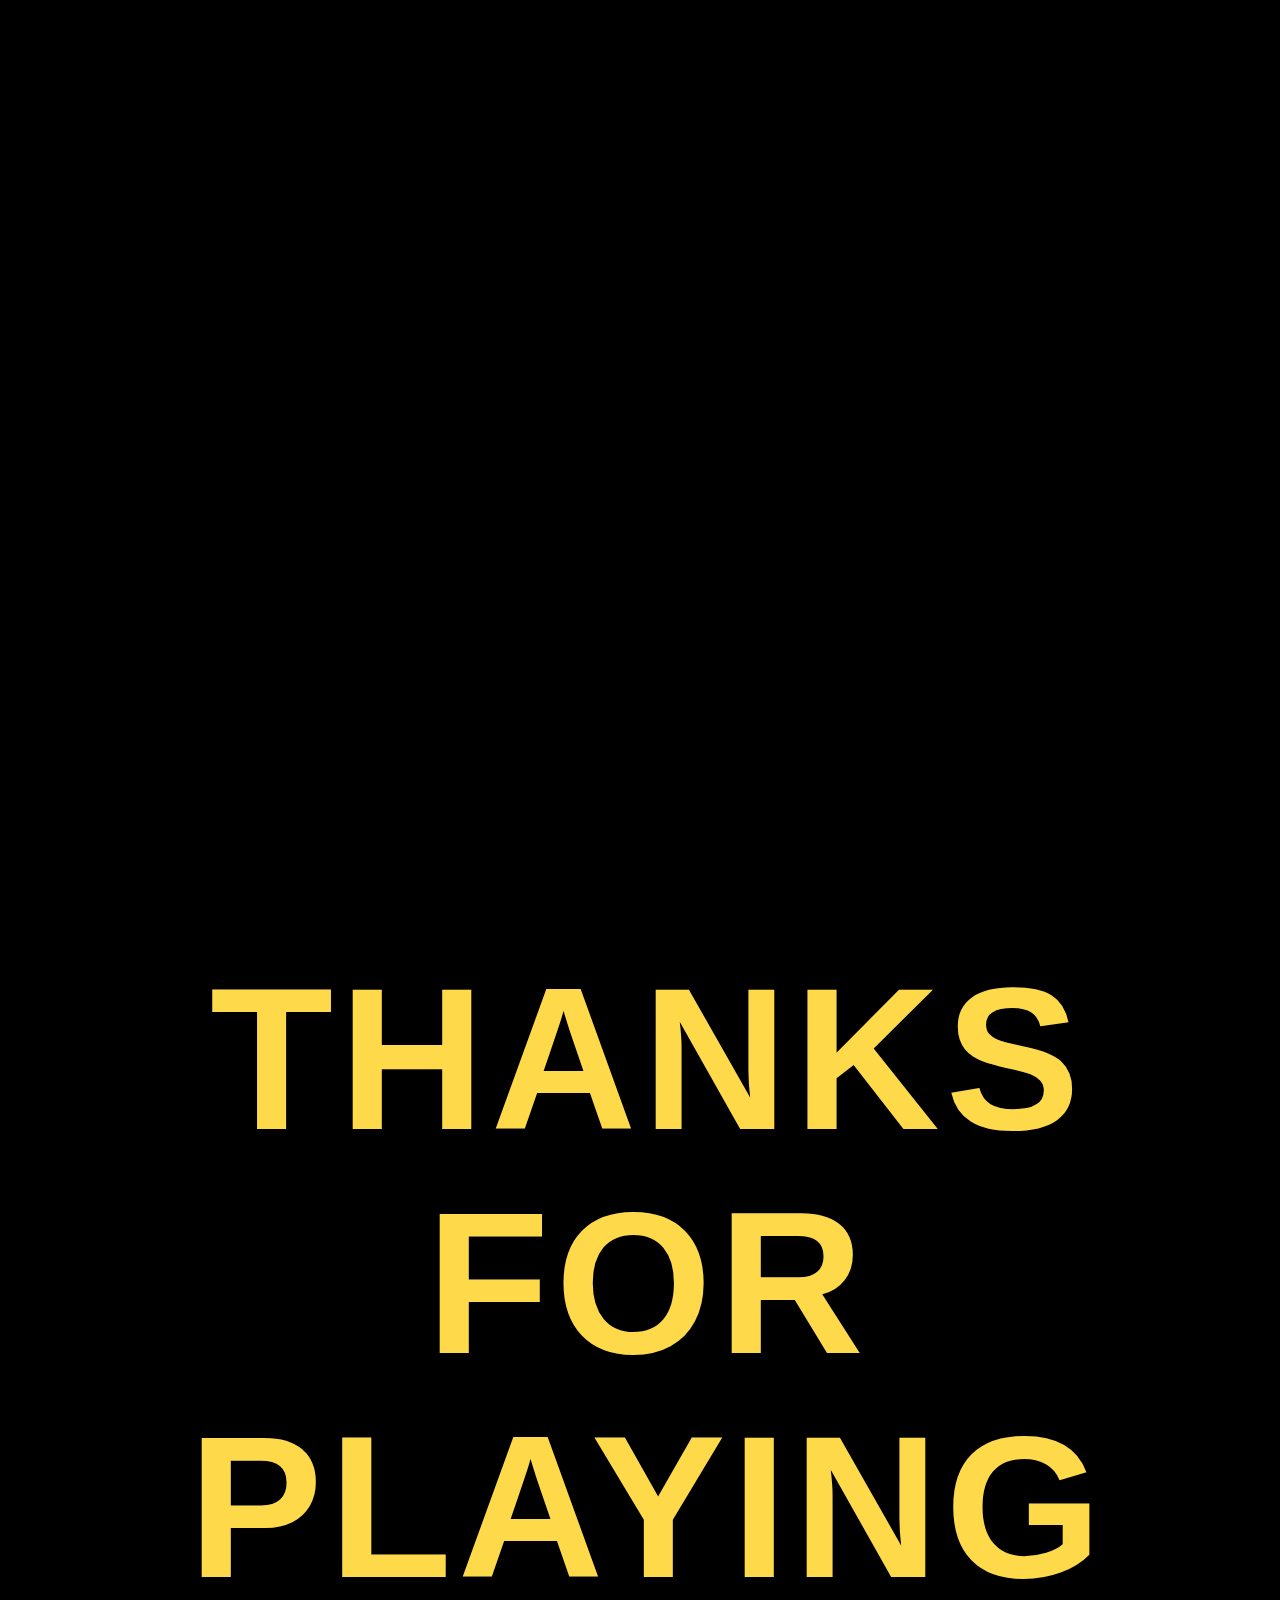
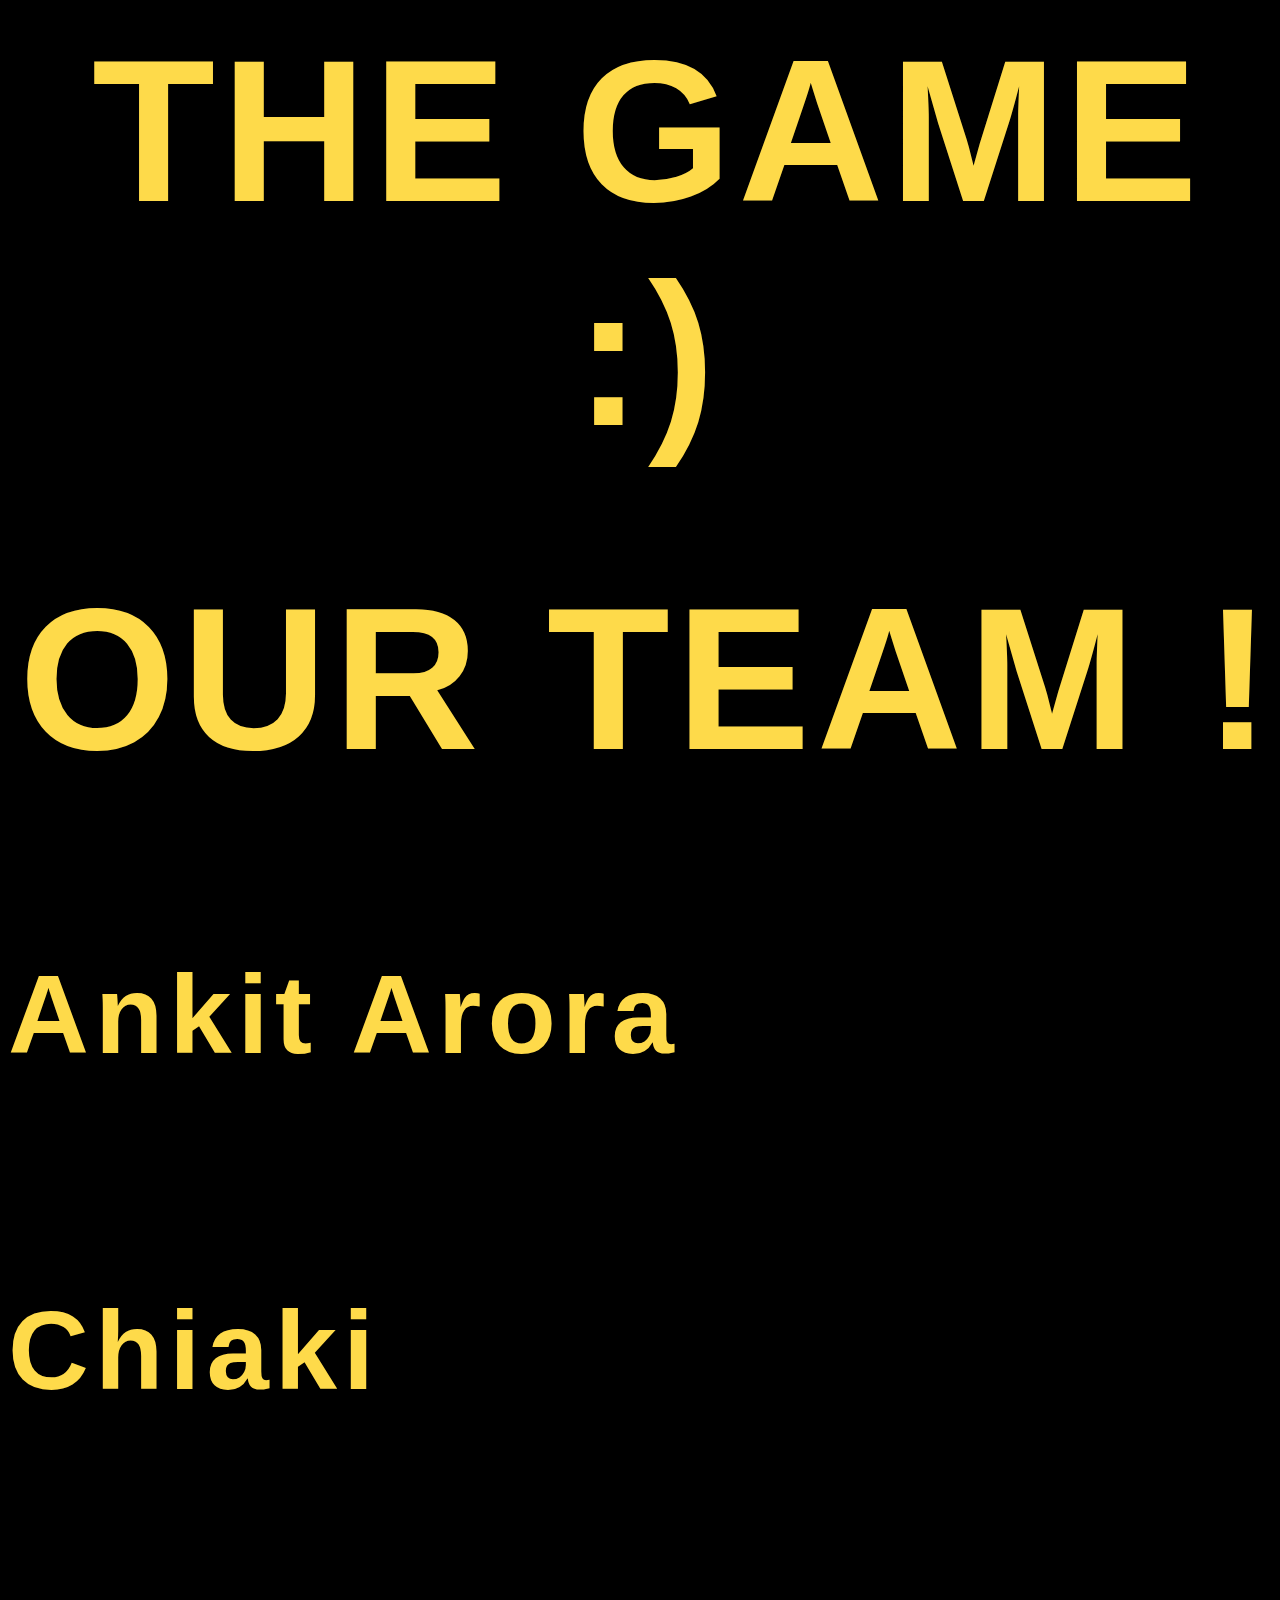
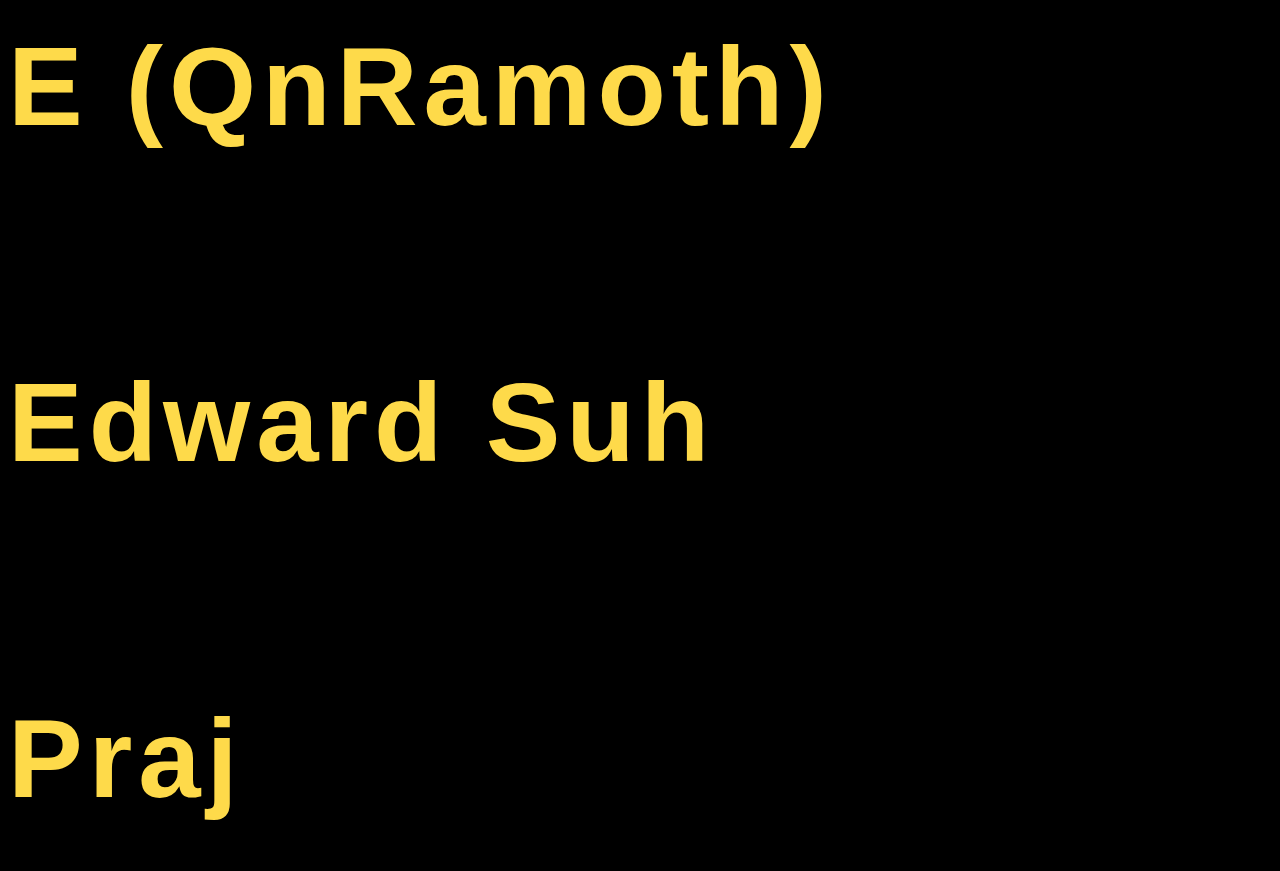
==== commit eee41ff6: "Fixing Credits" ====
--- a/credits.html
+++ b/credits.html
@@ -25,11 +25,11 @@
 								<h1>Our Team !</h1>
 							</div>
 							
-							<p>Ankit</p>
+							<p>Ankit Arora</p>
 							<p>Chiaki</p>
 							<p>E (QnRamoth)</p>
-							<p>Eddie</p>
-							<p>Prajwal</p>     
+							<p>Edward Suh</p>
+							<p>Praj</p>     
 						</div>
 					
 					</section> 
